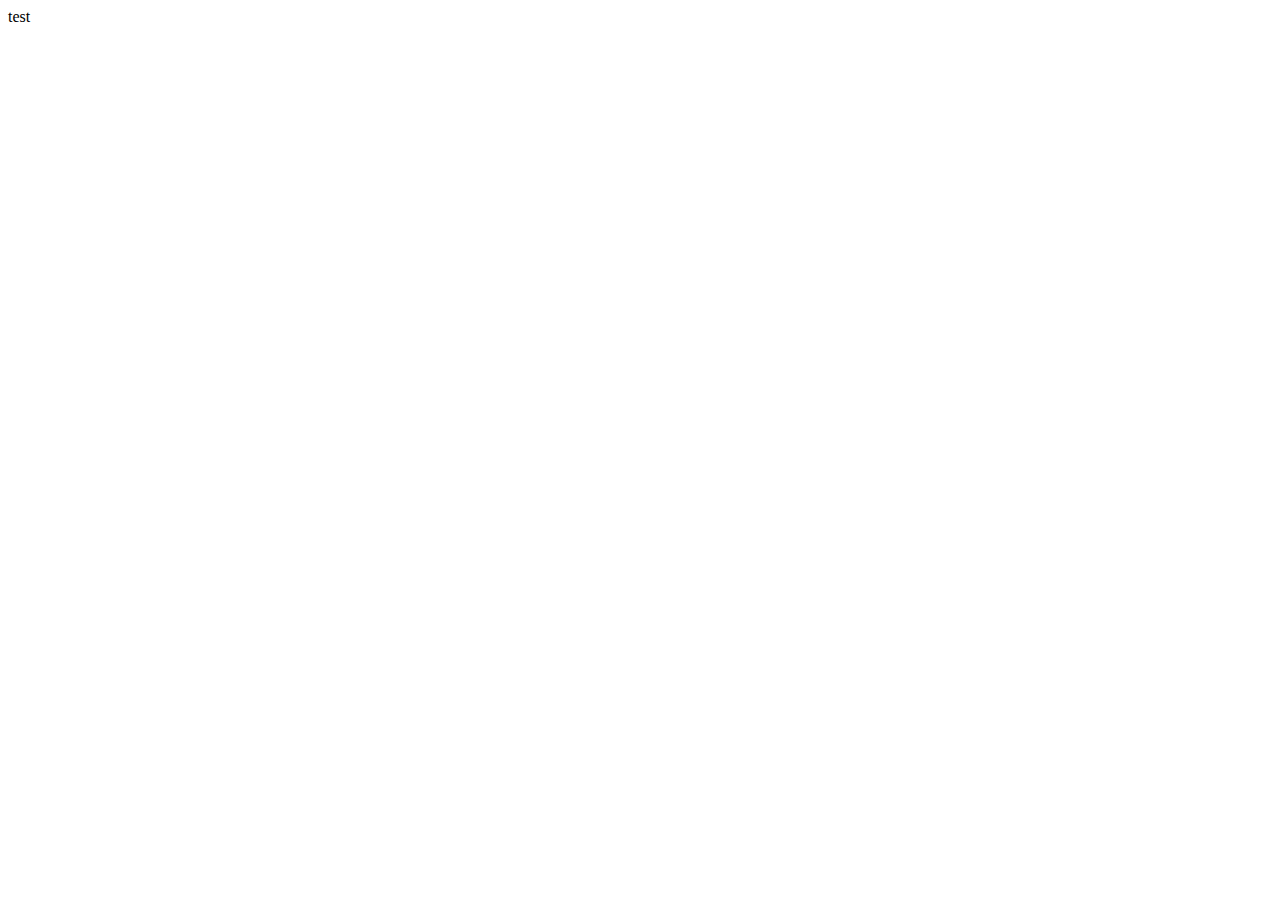
==== index.html @ 2b557d73 "Create index.html" ====
<!DOCTYPE html>
<html lang="en">
<head>
    <meta charset="UTF-8">
    <meta name="viewport" content="width=device-width, initial-scale=1.0">
    <title>Document</title>
</head>
<body>
    test
</body>
</html>
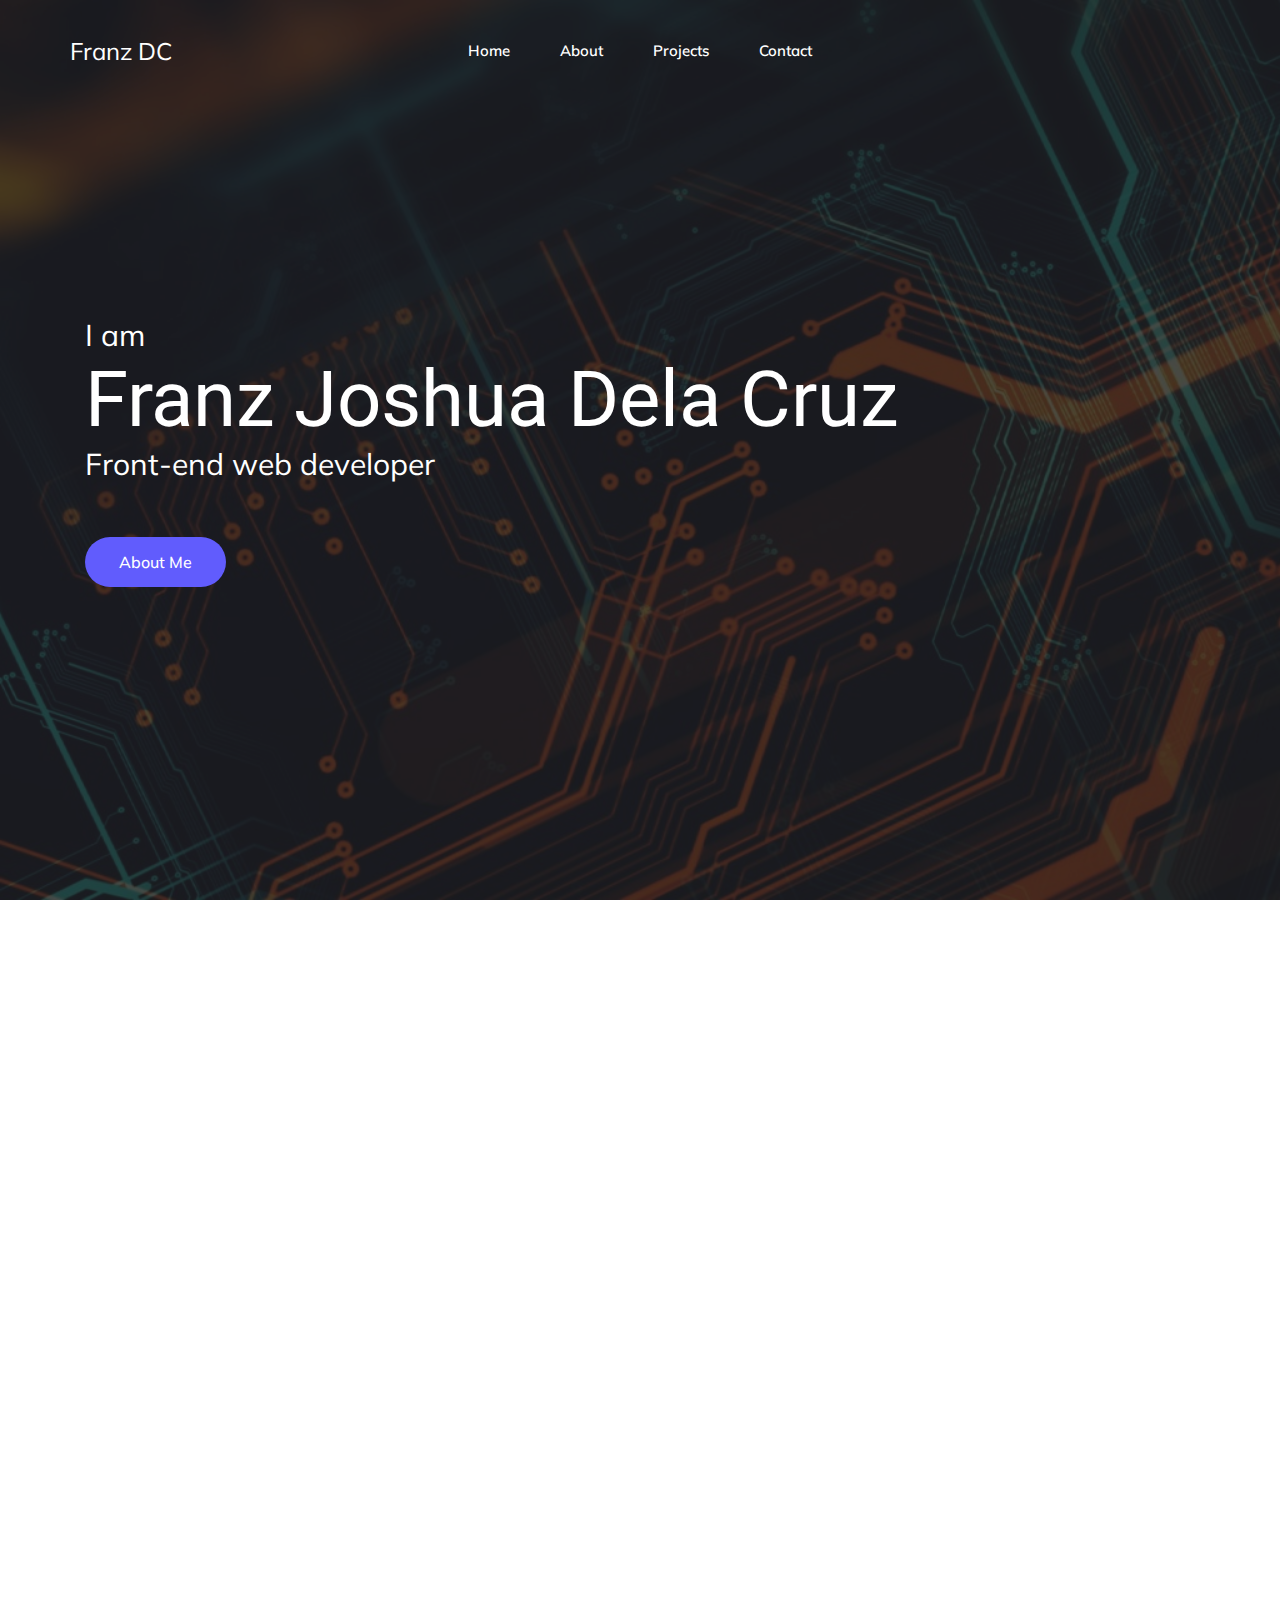
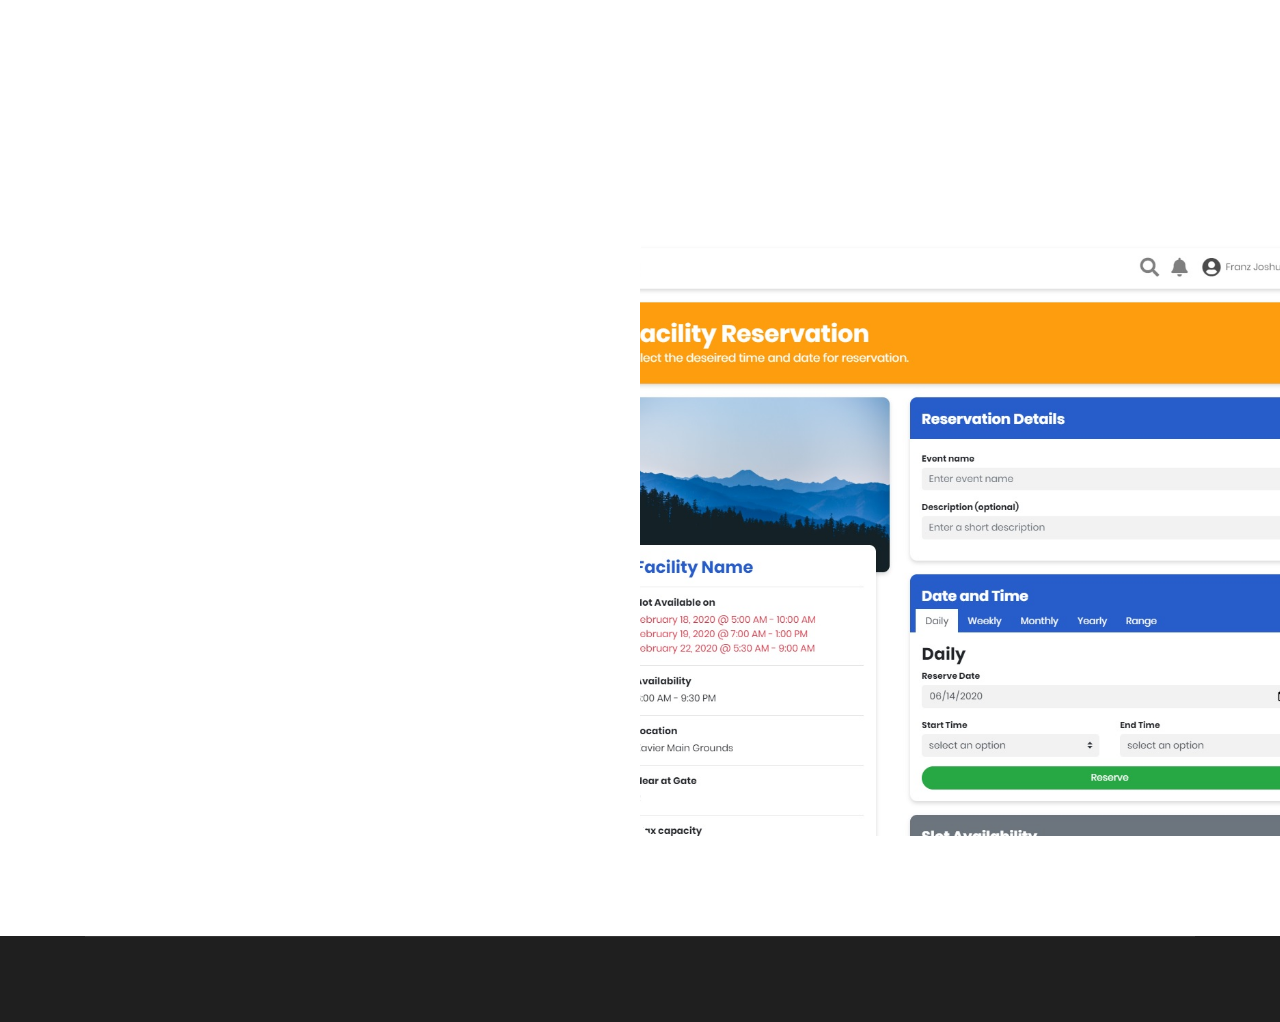
==== commit 9756bb46: "content" ====
--- a/index.html
+++ b/index.html
@@ -1,11 +1,222 @@
-<!DOCTYPE html>
-<html lang="en">
+<!doctype html>
+<html class="no-js" lang="zxx">
+
 <head>
-    <meta charset="UTF-8">
-    <meta name="viewport" content="width=device-width, initial-scale=1.0">
-    <title>Document</title>
+    <meta charset="utf-8">
+    <meta http-equiv="x-ua-compatible" content="ie=edge">
+    <title>Franz Joshua Dela Cruz</title>
+    <meta name="description" content="">
+    <meta name="viewport" content="width=device-width, initial-scale=1">
+
+    <!-- <link rel="manifest" href="site.webmanifest"> -->
+    <!-- Place favicon.ico in the root directory -->
+
+    <!-- CSS here -->
+    <link rel="stylesheet" href="css/bootstrap.min.css">
+    <link rel="stylesheet" href="css/owl.carousel.min.css">
+    <link rel="stylesheet" href="css/magnific-popup.css">
+    <link rel="stylesheet" href="https://use.fontawesome.com/releases/v5.8.1/css/all.css">
+    <link rel="stylesheet" href="css/themify-icons.css">
+    <link rel="stylesheet" href="css/nice-select.css">
+    <link rel="stylesheet" href="css/flaticon.css">
+    <link rel="stylesheet" href="css/gijgo.css">
+    <link rel="stylesheet" href="css/animate.min.css">
+    <link rel="stylesheet" href="css/slick.css">
+    <link rel="stylesheet" href="css/slicknav.css">
+    <link rel="stylesheet" href="css/style.css">
+    <!-- <link rel="stylesheet" href="css/responsive.css"> -->
+    <style>
+        .no-before::before {
+            display: none;
+        }
+    </style>
 </head>
+
 <body>
-    test
+    <!--[if lte IE 9]>
+            <p class="browserupgrade">You are using an <strong>outdated</strong> browser. Please <a href="https://browsehappy.com/">upgrade your browser</a> to improve your experience and security.</p>
+        <![endif]-->
+
+    <!-- header-start -->
+    <header>
+        <div class="header-area">
+            <div id="sticky-header" class="main-header-area">
+                <div class="container-fluid p-0">
+                    <div class="row align-items-center no-gutters">
+                        <div class="col-xl-2 col-lg-2">
+                            <div class="logo-img">
+                                <a style="color: white; font-size: 24px;" href="index.html">
+                                    Franz DC
+                                </a>
+                            </div>
+                        </div>
+                        <div class="col-xl-8 col-lg-8">
+                            <div data-spy="scroll" data-target="#content" class="main-menu d-none d-lg-block text-center">
+                                <nav>
+                                    <ul id="navigation">
+                                        <li><a href="#home">Home</a></li>
+                                        <li><a href="#about">About</a></li>
+                                        <li><a href="#projects">Projects</a></li>
+                                        <li><a href="#contact">Contact</a></li>
+                                    </ul>
+                                </nav>
+                            </div>
+                        </div>
+                        <div class="col-lg-2 d-none d-lg-block">
+                            <div class="log_chat_area d-flex align-items-end">
+                                
+                            </div>
+                        </div>
+                        <div class="col-12">
+                            <div class="mobile_menu d-block d-lg-none"></div>
+                        </div>
+                    </div>
+                </div>
+            </div>
+        </div>
+    </header>
+    <!-- header-end -->
+
+    <div id="content">
+    <!-- slider_area_start -->
+    <div class="slider_area" id="home">
+        <div class="single_slider  d-flex align-items-center slider_bg_1 overlay">
+            <div class="container">
+                <div class="row align-items-center justify-content-start">
+                    <div class="col-lg-10 col-md-10">
+                        <div class="slider_text">
+                            <span class="no-before wow fadeInLeft d-block" data-wow-duration="1s" data-wow-delay=".05s"">I am</span>
+                            <h3 class="wow fadeInLeft mb-0" data-wow-duration="1s" data-wow-delay=".1s">
+                                Franz Joshua Dela Cruz
+                            </h3>
+                            <span class="no-before wow fadeInLeft d-block" data-wow-duration="1s" data-wow-delay=".15s" style="margin-bottom: 50px;">Front-end web developer</span>
+                            <a class="boxed-btn3 wow fadeInLeft" data-wow-duration="1s" data-wow-delay=".2s" href="#about-me">About me</a>
+                        </div>
+                    </div>
+                </div>
+            </div>
+        </div>
+    </div>
+    <!-- slider_area_end -->
+
+    <!-- service_area  -->
+    <div class="service_area" id="about">
+        <div class="container">
+            <div class="row justify-content-center">
+                <div class="col-lg-6">
+                    <div class="section_title text-center mb-70">
+                        <!-- <span class="wow fadeInUp" data-wow-duration="1s" data-wow-delay=".1s">Services</span> -->
+                        <h3 class="wow fadeInUp" data-wow-duration="1.2s" data-wow-delay=".2s">About</h3>
+                    </div>
+                </div>
+            </div>
+            <div class="row">
+                <div class="col-xl-4 col-md-4">
+                    <div class="single_service text-center wow fadeInLeft" data-wow-duration="1.2s" data-wow-delay=".4s">
+                        <div class="icon">
+                            <i class="fas fa-user fa-4x"></i>
+                        </div>
+                        <h3>Student</h3>
+                        <p>A college undergraduate pursuing Bachelor of Science in Computer Engineering.</p>
+                    </div>
+                </div>
+                <div class="col-xl-4 col-md-4">
+                    <div class="single_service text-center wow fadeInUp" data-wow-duration="1s" data-wow-delay=".3s">
+                        <div class="icon">
+                            <i class="fas fa-code fa-4x"></i>
+                        </div>
+                        <h3>Front-end developer</h3>
+                        <p>Speaks languages: <br> HTML, CSS, and <br> JavaScript/JQuery.</p>
+                    </div>
+                </div>
+                <div class="col-xl-4 col-md-4">
+                    <div class="single_service text-center wow fadeInRight" data-wow-duration="1.2s" data-wow-delay=".4s">
+                        <div class="icon">
+                            <i class="fas fa-drumstick-bite fa-4x"></i>
+                        </div>
+                        <h3>Hobbies</h3>
+                        <p>Composing / arranging piano and orchestral music and creating videos online.</p>
+                    </div>
+                </div>
+            </div>
+        </div>
+    </div>
+
+    <div class="container" id="projects">
+        <div class="row justify-content-center">
+            <div class="col-lg-6">
+                <div class="section_title text-center mb-90">
+                    <h3 class="wow fadeInUp" data-wow-duration="1s" data-wow-delay=".3s">Projects</h3>
+                </div>
+            </div>
+        </div>
+    </div>
+    <div class="how_we_work_area" style="margin-bottom: 100px;">
+        <div class="container">
+            <div class="row">
+                <div class="col-lg-5">
+                    <div class="work_info">
+                        <div class="section_title">
+                            <h3 class="wow fadeInLeft" data-wow-duration="1s" data-wow-delay=".3s">Facility Reservation System</h3>
+                            <p class="last_p wow fadeInRight" data-wow-duration="1s" data-wow-delay=".5s">Reserve your desired room or facility with ease.</p>
+                        </div>
+                        <div class="video_watch d-flex align-items-center">
+                            <a class="boxed-btn3 wow fadeInLeft" data-wow-duration="1s" data-wow-delay=".2s" href="#">Under construction</a>
+                        </div>
+                    </div>
+                </div>
+            </div>
+        </div>
+    </div>
+    
+    <!-- footer start -->
+    <footer class="footer" id="contact">
+        <div class="copy-right_text">
+            <div class="container">
+                <div class="footer_border"></div>
+                <div class="row">
+                    <div class="col-xl-12">
+                        <p class="copy_right text-center wow fadeInUp" data-wow-duration="1s" data-wow-delay="1.3s">
+                            <a href="https://www.facebook.com/franzdc.21"></a><i class="fab fa-facebook-square fa-2x mx-2"></i></a>
+                            <a href="https://github.com/Kouuuurin"></a><i class="fab fa-github-square fa-2x mx-2"></i></a>
+                            <a href="mailto:franzdc.21@gmail.com"></a><i class="fas fa-envelope fa-2x mx-2"></i></a>
+                        </p>
+                    </div>
+                </div>
+            </div>
+        </div>
+    </footer>
+    <!--/ footer end  -->
+
+    </div>
+    <!-- JS here -->
+    <script src="js/vendor/modernizr-3.5.0.min.js"></script>
+    <script src="js/vendor/jquery-1.12.4.min.js"></script>
+    <script src="js/popper.min.js"></script>
+    <script src="js/bootstrap.min.js"></script>
+    <script src="js/owl.carousel.min.js"></script>
+    <script src="js/isotope.pkgd.min.js"></script>
+    <script src="js/ajax-form.js"></script>
+    <script src="js/waypoints.min.js"></script>
+    <script src="js/jquery.counterup.min.js"></script>
+    <script src="js/imagesloaded.pkgd.min.js"></script>
+    <script src="js/scrollIt.js"></script>
+    <script src="js/jquery.scrollUp.min.js"></script>
+    <script src="js/wow.min.js"></script>
+    <script src="js/nice-select.min.js"></script>
+    <script src="js/jquery.slicknav.min.js"></script>
+    <script src="js/jquery.magnific-popup.min.js"></script>
+    <script src="js/plugins.js"></script>
+    <script src="js/gijgo.min.js"></script>
+
+    <!--contact js-->
+    <script src="js/contact.js"></script>
+    <script src="js/jquery.ajaxchimp.min.js"></script>
+    <script src="js/jquery.form.js"></script>
+    <script src="js/jquery.validate.min.js"></script>
+    <script src="js/mail-script.js"></script>
+
+    <script src="js/main.js"></script>
 </body>
+
 </html>--- a/css/themify-icons.css
+++ b/css/themify-icons.css
@@ -0,0 +1,1081 @@
+@font-face {
+	font-family: 'themify';
+	src:url('../fonts/themify.eot?-fvbane');
+	src:url('../fonts/themify.eot?#iefix-fvbane') format('embedded-opentype'),
+		url('../fonts/themify.woff?-fvbane') format('woff'),
+		url('../fonts/themify.ttf?-fvbane') format('truetype'),
+		url('../fonts/themify.svg?-fvbane#themify') format('svg');
+	font-weight: normal;
+	font-style: normal;
+}
+
+[class^="ti-"], [class*=" ti-"] {
+	font-family: 'themify';
+	/* speak: none; */
+	font-style: normal;
+	font-weight: normal;
+	font-variant: normal;
+	text-transform: none;
+	line-height: 1;
+
+	/* Better Font Rendering =========== */
+	-webkit-font-smoothing: antialiased;
+	-moz-osx-font-smoothing: grayscale;
+}
+
+.ti-wand:before {
+	content: "\e600";
+}
+.ti-volume:before {
+	content: "\e601";
+}
+.ti-user:before {
+	content: "\e602";
+}
+.ti-unlock:before {
+	content: "\e603";
+}
+.ti-unlink:before {
+	content: "\e604";
+}
+.ti-trash:before {
+	content: "\e605";
+}
+.ti-thought:before {
+	content: "\e606";
+}
+.ti-target:before {
+	content: "\e607";
+}
+.ti-tag:before {
+	content: "\e608";
+}
+.ti-tablet:before {
+	content: "\e609";
+}
+.ti-star:before {
+	content: "\e60a";
+}
+.ti-spray:before {
+	content: "\e60b";
+}
+.ti-signal:before {
+	content: "\e60c";
+}
+.ti-shopping-cart:before {
+	content: "\e60d";
+}
+.ti-shopping-cart-full:before {
+	content: "\e60e";
+}
+.ti-settings:before {
+	content: "\e60f";
+}
+.ti-search:before {
+	content: "\e610";
+}
+.ti-zoom-in:before {
+	content: "\e611";
+}
+.ti-zoom-out:before {
+	content: "\e612";
+}
+.ti-cut:before {
+	content: "\e613";
+}
+.ti-ruler:before {
+	content: "\e614";
+}
+.ti-ruler-pencil:before {
+	content: "\e615";
+}
+.ti-ruler-alt:before {
+	content: "\e616";
+}
+.ti-bookmark:before {
+	content: "\e617";
+}
+.ti-bookmark-alt:before {
+	content: "\e618";
+}
+.ti-reload:before {
+	content: "\e619";
+}
+.ti-plus:before {
+	content: "\e61a";
+}
+.ti-pin:before {
+	content: "\e61b";
+}
+.ti-pencil:before {
+	content: "\e61c";
+}
+.ti-pencil-alt:before {
+	content: "\e61d";
+}
+.ti-paint-roller:before {
+	content: "\e61e";
+}
+.ti-paint-bucket:before {
+	content: "\e61f";
+}
+.ti-na:before {
+	content: "\e620";
+}
+.ti-mobile:before {
+	content: "\e621";
+}
+.ti-minus:before {
+	content: "\e622";
+}
+.ti-medall:before {
+	content: "\e623";
+}
+.ti-medall-alt:before {
+	content: "\e624";
+}
+.ti-marker:before {
+	content: "\e625";
+}
+.ti-marker-alt:before {
+	content: "\e626";
+}
+.ti-arrow-up:before {
+	content: "\e627";
+}
+.ti-arrow-right:before {
+	content: "\e628";
+}
+.ti-arrow-left:before {
+	content: "\e629";
+}
+.ti-arrow-down:before {
+	content: "\e62a";
+}
+.ti-lock:before {
+	content: "\e62b";
+}
+.ti-location-arrow:before {
+	content: "\e62c";
+}
+.ti-link:before {
+	content: "\e62d";
+}
+.ti-layout:before {
+	content: "\e62e";
+}
+.ti-layers:before {
+	content: "\e62f";
+}
+.ti-layers-alt:before {
+	content: "\e630";
+}
+.ti-key:before {
+	content: "\e631";
+}
+.ti-import:before {
+	content: "\e632";
+}
+.ti-image:before {
+	content: "\e633";
+}
+.ti-heart:before {
+	content: "\e634";
+}
+.ti-heart-broken:before {
+	content: "\e635";
+}
+.ti-hand-stop:before {
+	content: "\e636";
+}
+.ti-hand-open:before {
+	content: "\e637";
+}
+.ti-hand-drag:before {
+	content: "\e638";
+}
+.ti-folder:before {
+	content: "\e639";
+}
+.ti-flag:before {
+	content: "\e63a";
+}
+.ti-flag-alt:before {
+	content: "\e63b";
+}
+.ti-flag-alt-2:before {
+	content: "\e63c";
+}
+.ti-eye:before {
+	content: "\e63d";
+}
+.ti-export:before {
+	content: "\e63e";
+}
+.ti-exchange-vertical:before {
+	content: "\e63f";
+}
+.ti-desktop:before {
+	content: "\e640";
+}
+.ti-cup:before {
+	content: "\e641";
+}
+.ti-crown:before {
+	content: "\e642";
+}
+.ti-comments:before {
+	content: "\e643";
+}
+.ti-comment:before {
+	content: "\e644";
+}
+.ti-comment-alt:before {
+	content: "\e645";
+}
+.ti-close:before {
+	content: "\e646";
+}
+.ti-clip:before {
+	content: "\e647";
+}
+.ti-angle-up:before {
+	content: "\e648";
+}
+.ti-angle-right:before {
+	content: "\e649";
+}
+.ti-angle-left:before {
+	content: "\e64a";
+}
+.ti-angle-down:before {
+	content: "\e64b";
+}
+.ti-check:before {
+	content: "\e64c";
+}
+.ti-check-box:before {
+	content: "\e64d";
+}
+.ti-camera:before {
+	content: "\e64e";
+}
+.ti-announcement:before {
+	content: "\e64f";
+}
+.ti-brush:before {
+	content: "\e650";
+}
+.ti-briefcase:before {
+	content: "\e651";
+}
+.ti-bolt:before {
+	content: "\e652";
+}
+.ti-bolt-alt:before {
+	content: "\e653";
+}
+.ti-blackboard:before {
+	content: "\e654";
+}
+.ti-bag:before {
+	content: "\e655";
+}
+.ti-move:before {
+	content: "\e656";
+}
+.ti-arrows-vertical:before {
+	content: "\e657";
+}
+.ti-arrows-horizontal:before {
+	content: "\e658";
+}
+.ti-fullscreen:before {
+	content: "\e659";
+}
+.ti-arrow-top-right:before {
+	content: "\e65a";
+}
+.ti-arrow-top-left:before {
+	content: "\e65b";
+}
+.ti-arrow-circle-up:before {
+	content: "\e65c";
+}
+.ti-arrow-circle-right:before {
+	content: "\e65d";
+}
+.ti-arrow-circle-left:before {
+	content: "\e65e";
+}
+.ti-arrow-circle-down:before {
+	content: "\e65f";
+}
+.ti-angle-double-up:before {
+	content: "\e660";
+}
+.ti-angle-double-right:before {
+	content: "\e661";
+}
+.ti-angle-double-left:before {
+	content: "\e662";
+}
+.ti-angle-double-down:before {
+	content: "\e663";
+}
+.ti-zip:before {
+	content: "\e664";
+}
+.ti-world:before {
+	content: "\e665";
+}
+.ti-wheelchair:before {
+	content: "\e666";
+}
+.ti-view-list:before {
+	content: "\e667";
+}
+.ti-view-list-alt:before {
+	content: "\e668";
+}
+.ti-view-grid:before {
+	content: "\e669";
+}
+.ti-uppercase:before {
+	content: "\e66a";
+}
+.ti-upload:before {
+	content: "\e66b";
+}
+.ti-underline:before {
+	content: "\e66c";
+}
+.ti-truck:before {
+	content: "\e66d";
+}
+.ti-timer:before {
+	content: "\e66e";
+}
+.ti-ticket:before {
+	content: "\e66f";
+}
+.ti-thumb-up:before {
+	content: "\e670";
+}
+.ti-thumb-down:before {
+	content: "\e671";
+}
+.ti-text:before {
+	content: "\e672";
+}
+.ti-stats-up:before {
+	content: "\e673";
+}
+.ti-stats-down:before {
+	content: "\e674";
+}
+.ti-split-v:before {
+	content: "\e675";
+}
+.ti-split-h:before {
+	content: "\e676";
+}
+.ti-smallcap:before {
+	content: "\e677";
+}
+.ti-shine:before {
+	content: "\e678";
+}
+.ti-shift-right:before {
+	content: "\e679";
+}
+.ti-shift-left:before {
+	content: "\e67a";
+}
+.ti-shield:before {
+	content: "\e67b";
+}
+.ti-notepad:before {
+	content: "\e67c";
+}
+.ti-server:before {
+	content: "\e67d";
+}
+.ti-quote-right:before {
+	content: "\e67e";
+}
+.ti-quote-left:before {
+	content: "\e67f";
+}
+.ti-pulse:before {
+	content: "\e680";
+}
+.ti-printer:before {
+	content: "\e681";
+}
+.ti-power-off:before {
+	content: "\e682";
+}
+.ti-plug:before {
+	content: "\e683";
+}
+.ti-pie-chart:before {
+	content: "\e684";
+}
+.ti-paragraph:before {
+	content: "\e685";
+}
+.ti-panel:before {
+	content: "\e686";
+}
+.ti-package:before {
+	content: "\e687";
+}
+.ti-music:before {
+	content: "\e688";
+}
+.ti-music-alt:before {
+	content: "\e689";
+}
+.ti-mouse:before {
+	content: "\e68a";
+}
+.ti-mouse-alt:before {
+	content: "\e68b";
+}
+.ti-money:before {
+	content: "\e68c";
+}
+.ti-microphone:before {
+	content: "\e68d";
+}
+.ti-menu:before {
+	content: "\e68e";
+}
+.ti-menu-alt:before {
+	content: "\e68f";
+}
+.ti-map:before {
+	content: "\e690";
+}
+.ti-map-alt:before {
+	content: "\e691";
+}
+.ti-loop:before {
+	content: "\e692";
+}
+.ti-location-pin:before {
+	content: "\e693";
+}
+.ti-list:before {
+	content: "\e694";
+}
+.ti-light-bulb:before {
+	content: "\e695";
+}
+.ti-Italic:before {
+	content: "\e696";
+}
+.ti-info:before {
+	content: "\e697";
+}
+.ti-infinite:before {
+	content: "\e698";
+}
+.ti-id-badge:before {
+	content: "\e699";
+}
+.ti-hummer:before {
+	content: "\e69a";
+}
+.ti-home:before {
+	content: "\e69b";
+}
+.ti-help:before {
+	content: "\e69c";
+}
+.ti-headphone:before {
+	content: "\e69d";
+}
+.ti-harddrives:before {
+	content: "\e69e";
+}
+.ti-harddrive:before {
+	content: "\e69f";
+}
+.ti-gift:before {
+	content: "\e6a0";
+}
+.ti-game:before {
+	content: "\e6a1";
+}
+.ti-filter:before {
+	content: "\e6a2";
+}
+.ti-files:before {
+	content: "\e6a3";
+}
+.ti-file:before {
+	content: "\e6a4";
+}
+.ti-eraser:before {
+	content: "\e6a5";
+}
+.ti-envelope:before {
+	content: "\e6a6";
+}
+.ti-download:before {
+	content: "\e6a7";
+}
+.ti-direction:before {
+	content: "\e6a8";
+}
+.ti-direction-alt:before {
+	content: "\e6a9";
+}
+.ti-dashboard:before {
+	content: "\e6aa";
+}
+.ti-control-stop:before {
+	content: "\e6ab";
+}
+.ti-control-shuffle:before {
+	content: "\e6ac";
+}
+.ti-control-play:before {
+	content: "\e6ad";
+}
+.ti-control-pause:before {
+	content: "\e6ae";
+}
+.ti-control-forward:before {
+	content: "\e6af";
+}
+.ti-control-backward:before {
+	content: "\e6b0";
+}
+.ti-cloud:before {
+	content: "\e6b1";
+}
+.ti-cloud-up:before {
+	content: "\e6b2";
+}
+.ti-cloud-down:before {
+	content: "\e6b3";
+}
+.ti-clipboard:before {
+	content: "\e6b4";
+}
+.ti-car:before {
+	content: "\e6b5";
+}
+.ti-calendar:before {
+	content: "\e6b6";
+}
+.ti-book:before {
+	content: "\e6b7";
+}
+.ti-bell:before {
+	content: "\e6b8";
+}
+.ti-basketball:before {
+	content: "\e6b9";
+}
+.ti-bar-chart:before {
+	content: "\e6ba";
+}
+.ti-bar-chart-alt:before {
+	content: "\e6bb";
+}
+.ti-back-right:before {
+	content: "\e6bc";
+}
+.ti-back-left:before {
+	content: "\e6bd";
+}
+.ti-arrows-corner:before {
+	content: "\e6be";
+}
+.ti-archive:before {
+	content: "\e6bf";
+}
+.ti-anchor:before {
+	content: "\e6c0";
+}
+.ti-align-right:before {
+	content: "\e6c1";
+}
+.ti-align-left:before {
+	content: "\e6c2";
+}
+.ti-align-justify:before {
+	content: "\e6c3";
+}
+.ti-align-center:before {
+	content: "\e6c4";
+}
+.ti-alert:before {
+	content: "\e6c5";
+}
+.ti-alarm-clock:before {
+	content: "\e6c6";
+}
+.ti-agenda:before {
+	content: "\e6c7";
+}
+.ti-write:before {
+	content: "\e6c8";
+}
+.ti-window:before {
+	content: "\e6c9";
+}
+.ti-widgetized:before {
+	content: "\e6ca";
+}
+.ti-widget:before {
+	content: "\e6cb";
+}
+.ti-widget-alt:before {
+	content: "\e6cc";
+}
+.ti-wallet:before {
+	content: "\e6cd";
+}
+.ti-video-clapper:before {
+	content: "\e6ce";
+}
+.ti-video-camera:before {
+	content: "\e6cf";
+}
+.ti-vector:before {
+	content: "\e6d0";
+}
+.ti-themify-logo:before {
+	content: "\e6d1";
+}
+.ti-themify-favicon:before {
+	content: "\e6d2";
+}
+.ti-themify-favicon-alt:before {
+	content: "\e6d3";
+}
+.ti-support:before {
+	content: "\e6d4";
+}
+.ti-stamp:before {
+	content: "\e6d5";
+}
+.ti-split-v-alt:before {
+	content: "\e6d6";
+}
+.ti-slice:before {
+	content: "\e6d7";
+}
+.ti-shortcode:before {
+	content: "\e6d8";
+}
+.ti-shift-right-alt:before {
+	content: "\e6d9";
+}
+.ti-shift-left-alt:before {
+	content: "\e6da";
+}
+.ti-ruler-alt-2:before {
+	content: "\e6db";
+}
+.ti-receipt:before {
+	content: "\e6dc";
+}
+.ti-pin2:before {
+	content: "\e6dd";
+}
+.ti-pin-alt:before {
+	content: "\e6de";
+}
+.ti-pencil-alt2:before {
+	content: "\e6df";
+}
+.ti-palette:before {
+	content: "\e6e0";
+}
+.ti-more:before {
+	content: "\e6e1";
+}
+.ti-more-alt:before {
+	content: "\e6e2";
+}
+.ti-microphone-alt:before {
+	content: "\e6e3";
+}
+.ti-magnet:before {
+	content: "\e6e4";
+}
+.ti-line-double:before {
+	content: "\e6e5";
+}
+.ti-line-dotted:before {
+	content: "\e6e6";
+}
+.ti-line-dashed:before {
+	content: "\e6e7";
+}
+.ti-layout-width-full:before {
+	content: "\e6e8";
+}
+.ti-layout-width-default:before {
+	content: "\e6e9";
+}
+.ti-layout-width-default-alt:before {
+	content: "\e6ea";
+}
+.ti-layout-tab:before {
+	content: "\e6eb";
+}
+.ti-layout-tab-window:before {
+	content: "\e6ec";
+}
+.ti-layout-tab-v:before {
+	content: "\e6ed";
+}
+.ti-layout-tab-min:before {
+	content: "\e6ee";
+}
+.ti-layout-slider:before {
+	content: "\e6ef";
+}
+.ti-layout-slider-alt:before {
+	content: "\e6f0";
+}
+.ti-layout-sidebar-right:before {
+	content: "\e6f1";
+}
+.ti-layout-sidebar-none:before {
+	content: "\e6f2";
+}
+.ti-layout-sidebar-left:before {
+	content: "\e6f3";
+}
+.ti-layout-placeholder:before {
+	content: "\e6f4";
+}
+.ti-layout-menu:before {
+	content: "\e6f5";
+}
+.ti-layout-menu-v:before {
+	content: "\e6f6";
+}
+.ti-layout-menu-separated:before {
+	content: "\e6f7";
+}
+.ti-layout-menu-full:before {
+	content: "\e6f8";
+}
+.ti-layout-media-right-alt:before {
+	content: "\e6f9";
+}
+.ti-layout-media-right:before {
+	content: "\e6fa";
+}
+.ti-layout-media-overlay:before {
+	content: "\e6fb";
+}
+.ti-layout-media-overlay-alt:before {
+	content: "\e6fc";
+}
+.ti-layout-media-overlay-alt-2:before {
+	content: "\e6fd";
+}
+.ti-layout-media-left-alt:before {
+	content: "\e6fe";
+}
+.ti-layout-media-left:before {
+	content: "\e6ff";
+}
+.ti-layout-media-center-alt:before {
+	content: "\e700";
+}
+.ti-layout-media-center:before {
+	content: "\e701";
+}
+.ti-layout-list-thumb:before {
+	content: "\e702";
+}
+.ti-layout-list-thumb-alt:before {
+	content: "\e703";
+}
+.ti-layout-list-post:before {
+	content: "\e704";
+}
+.ti-layout-list-large-image:before {
+	content: "\e705";
+}
+.ti-layout-line-solid:before {
+	content: "\e706";
+}
+.ti-layout-grid4:before {
+	content: "\e707";
+}
+.ti-layout-grid3:before {
+	content: "\e708";
+}
+.ti-layout-grid2:before {
+	content: "\e709";
+}
+.ti-layout-grid2-thumb:before {
+	content: "\e70a";
+}
+.ti-layout-cta-right:before {
+	content: "\e70b";
+}
+.ti-layout-cta-left:before {
+	content: "\e70c";
+}
+.ti-layout-cta-center:before {
+	content: "\e70d";
+}
+.ti-layout-cta-btn-right:before {
+	content: "\e70e";
+}
+.ti-layout-cta-btn-left:before {
+	content: "\e70f";
+}
+.ti-layout-column4:before {
+	content: "\e710";
+}
+.ti-layout-column3:before {
+	content: "\e711";
+}
+.ti-layout-column2:before {
+	content: "\e712";
+}
+.ti-layout-accordion-separated:before {
+	content: "\e713";
+}
+.ti-layout-accordion-merged:before {
+	content: "\e714";
+}
+.ti-layout-accordion-list:before {
+	content: "\e715";
+}
+.ti-ink-pen:before {
+	content: "\e716";
+}
+.ti-info-alt:before {
+	content: "\e717";
+}
+.ti-help-alt:before {
+	content: "\e718";
+}
+.ti-headphone-alt:before {
+	content: "\e719";
+}
+.ti-hand-point-up:before {
+	content: "\e71a";
+}
+.ti-hand-point-right:before {
+	content: "\e71b";
+}
+.ti-hand-point-left:before {
+	content: "\e71c";
+}
+.ti-hand-point-down:before {
+	content: "\e71d";
+}
+.ti-gallery:before {
+	content: "\e71e";
+}
+.ti-face-smile:before {
+	content: "\e71f";
+}
+.ti-face-sad:before {
+	content: "\e720";
+}
+.ti-credit-card:before {
+	content: "\e721";
+}
+.ti-control-skip-forward:before {
+	content: "\e722";
+}
+.ti-control-skip-backward:before {
+	content: "\e723";
+}
+.ti-control-record:before {
+	content: "\e724";
+}
+.ti-control-eject:before {
+	content: "\e725";
+}
+.ti-comments-smiley:before {
+	content: "\e726";
+}
+.ti-brush-alt:before {
+	content: "\e727";
+}
+.ti-youtube:before {
+	content: "\e728";
+}
+.ti-vimeo:before {
+	content: "\e729";
+}
+.ti-twitter:before {
+	content: "\e72a";
+}
+.ti-time:before {
+	content: "\e72b";
+}
+.ti-tumblr:before {
+	content: "\e72c";
+}
+.ti-skype:before {
+	content: "\e72d";
+}
+.ti-share:before {
+	content: "\e72e";
+}
+.ti-share-alt:before {
+	content: "\e72f";
+}
+.ti-rocket:before {
+	content: "\e730";
+}
+.ti-pinterest:before {
+	content: "\e731";
+}
+.ti-new-window:before {
+	content: "\e732";
+}
+.ti-microsoft:before {
+	content: "\e733";
+}
+.ti-list-ol:before {
+	content: "\e734";
+}
+.ti-linkedin:before {
+	content: "\e735";
+}
+.ti-layout-sidebar-2:before {
+	content: "\e736";
+}
+.ti-layout-grid4-alt:before {
+	content: "\e737";
+}
+.ti-layout-grid3-alt:before {
+	content: "\e738";
+}
+.ti-layout-grid2-alt:before {
+	content: "\e739";
+}
+.ti-layout-column4-alt:before {
+	content: "\e73a";
+}
+.ti-layout-column3-alt:before {
+	content: "\e73b";
+}
+.ti-layout-column2-alt:before {
+	content: "\e73c";
+}
+.ti-instagram:before {
+	content: "\e73d";
+}
+.ti-google:before {
+	content: "\e73e";
+}
+.ti-github:before {
+	content: "\e73f";
+}
+.ti-flickr:before {
+	content: "\e740";
+}
+.ti-facebook:before {
+	content: "\e741";
+}
+.ti-dropbox:before {
+	content: "\e742";
+}
+.ti-dribbble:before {
+	content: "\e743";
+}
+.ti-apple:before {
+	content: "\e744";
+}
+.ti-android:before {
+	content: "\e745";
+}
+.ti-save:before {
+	content: "\e746";
+}
+.ti-save-alt:before {
+	content: "\e747";
+}
+.ti-yahoo:before {
+	content: "\e748";
+}
+.ti-wordpress:before {
+	content: "\e749";
+}
+.ti-vimeo-alt:before {
+	content: "\e74a";
+}
+.ti-twitter-alt:before {
+	content: "\e74b";
+}
+.ti-tumblr-alt:before {
+	content: "\e74c";
+}
+.ti-trello:before {
+	content: "\e74d";
+}
+.ti-stack-overflow:before {
+	content: "\e74e";
+}
+.ti-soundcloud:before {
+	content: "\e74f";
+}
+.ti-sharethis:before {
+	content: "\e750";
+}
+.ti-sharethis-alt:before {
+	content: "\e751";
+}
+.ti-reddit:before {
+	content: "\e752";
+}
+.ti-pinterest-alt:before {
+	content: "\e753";
+}
+.ti-microsoft-alt:before {
+	content: "\e754";
+}
+.ti-linux:before {
+	content: "\e755";
+}
+.ti-jsfiddle:before {
+	content: "\e756";
+}
+.ti-joomla:before {
+	content: "\e757";
+}
+.ti-html5:before {
+	content: "\e758";
+}
+.ti-flickr-alt:before {
+	content: "\e759";
+}
+.ti-email:before {
+	content: "\e75a";
+}
+.ti-drupal:before {
+	content: "\e75b";
+}
+.ti-dropbox-alt:before {
+	content: "\e75c";
+}
+.ti-css3:before {
+	content: "\e75d";
+}
+.ti-rss:before {
+	content: "\e75e";
+}
+.ti-rss-alt:before {
+	content: "\e75f";
+}
--- a/css/nice-select.css
+++ b/css/nice-select.css
@@ -0,0 +1,140 @@
+.nice-select {
+  -webkit-tap-highlight-color: transparent;
+  background-color: #fff;
+  border-radius: 5px;
+  border: solid 1px #e8e8e8;
+  box-sizing: border-box;
+  clear: both;
+  cursor: pointer;
+  display: block;
+  float: left;
+  font-family: inherit;
+  font-size: 14px;
+  font-weight: normal;
+  height: 42px;
+  line-height: 40px;
+  outline: none;
+  padding-left: 18px;
+  padding-right: 30px;
+  position: relative;
+  text-align: left !important;
+  -webkit-transition: all 0.2s ease-in-out;
+  transition: all 0.2s ease-in-out;
+  -webkit-user-select: none;
+     -moz-user-select: none;
+      -ms-user-select: none;
+          user-select: none;
+  white-space: nowrap;
+  width: auto; }
+  .nice-select:hover {
+    border-color: #dbdbdb; }
+  .nice-select:active, .nice-select.open, .nice-select:focus {
+    border-color: #999; }
+
+
+  .nice-select.disabled {
+    border-color: #ededed;
+    color: #999;
+    pointer-events: none; }
+    .nice-select.disabled:after {
+      border-color: #cccccc; }
+  .nice-select.wide {
+    width: 100%; }
+    .nice-select.wide .list {
+      left: 0 !important;
+      right: 0 !important; }
+  .nice-select.right {
+    float: right; }
+    .nice-select.right .list {
+      left: auto;
+      right: 0; }
+  .nice-select.small {
+    font-size: 12px;
+    height: 36px;
+    line-height: 34px; }
+    .nice-select.small:after {
+      height: 4px;
+      width: 4px; }
+    .nice-select.small .option {
+      line-height: 34px;
+      min-height: 34px; }
+  .nice-select .list {
+    background-color: #fff;
+    border-radius: 5px;
+    box-shadow: 0 0 0 1px rgba(68, 68, 68, 0.11);
+    box-sizing: border-box;
+    margin-top: 4px;
+    opacity: 0;
+    overflow: hidden;
+    padding: 0;
+    pointer-events: none;
+    position: absolute;
+    top: 100%;
+    left: 0;
+    -webkit-transform-origin: 50% 0;
+        -ms-transform-origin: 50% 0;
+            transform-origin: 50% 0;
+    -webkit-transform: scale(0.75) translateY(-21px);
+        -ms-transform: scale(0.75) translateY(-21px);
+            transform: scale(0.75) translateY(-21px);
+    -webkit-transition: all 0.2s cubic-bezier(0.5, 0, 0, 1.25), opacity 0.15s ease-out;
+    transition: all 0.2s cubic-bezier(0.5, 0, 0, 1.25), opacity 0.15s ease-out;
+    z-index: 9; }
+    .nice-select .list:hover .option:not(:hover) {
+      background-color: transparent !important; }
+  .nice-select .option {
+    cursor: pointer;
+    font-weight: 400;
+    line-height: 40px;
+    list-style: none;
+    min-height: 40px;
+    outline: none;
+    padding-left: 18px;
+    padding-right: 29px;
+    text-align: left;
+    -webkit-transition: all 0.2s;
+    transition: all 0.2s; }
+    .nice-select .option:hover, .nice-select .option.focus, .nice-select .option.selected.focus {
+      background-color: #f6f6f6; }
+    .nice-select .option.selected {
+      font-weight: bold; }
+    .nice-select .option.disabled {
+      background-color: transparent;
+      color: #999;
+      cursor: default; }
+
+.no-csspointerevents .nice-select .list {
+  display: none; }
+
+.no-csspointerevents .nice-select.open .list {
+  display: block; }
+
+
+
+
+
+  /* ,,,,,,,,,,,,,,,, */
+
+
+  .nice-select:after {
+    content: "\e64b";
+    display: block;
+    height: 5px;
+    margin-top: -5px;
+    pointer-events: none;
+    position: absolute;
+    right: 30px;
+    top: 8px;
+    transition: all 0.15s ease-in-out;
+    width: 5px;
+    font-family: 'themify';
+    color: #ddd; }
+
+    .nice-select.open:after {
+ }
+    .nice-select.open .list {
+      opacity: 1;
+      pointer-events: auto;
+      -webkit-transform: scale(1) translateY(0);
+          -ms-transform: scale(1) translateY(0);
+              transform: scale(1) translateY(0); }--- a/css/flaticon.css
+++ b/css/flaticon.css
@@ -0,0 +1,56 @@
+
+
+	/*
+  	Flaticon icon font: Flaticon
+  	Creation date: 07/09/2019 08:07
+  	*/
+
+	  @font-face {
+		font-family: "Flaticon";
+		src: url("../fonts/Flaticon.eot");
+		src: url("../fonts/Flaticon.eot");
+		src: url("../fonts/Flaticon.eot?#iefix") format("embedded-opentype"),
+			 url("../fonts/Flaticon.woff2") format("woff2"),
+			 url("../fonts/Flaticon.woff") format("woff"),
+			 url("../fonts/Flaticon.ttf") format("truetype"),
+			 url("../fonts/Flaticon.svg#Flaticon") format("svg");
+		font-weight: normal;
+		font-style: normal;
+	  }
+	  
+	  @media screen and (-webkit-min-device-pixel-ratio:0) {
+		@font-face {
+		  font-family: "Flaticon";
+		  src: url("./Flaticon.svg#Flaticon") format("svg");
+		}
+	  }
+	  
+	  [class^="flaticon-"]:before, [class*=" flaticon-"]:before,
+	  [class^="flaticon-"]:after, [class*=" flaticon-"]:after {   
+		font-family: Flaticon;
+			  font-size: 20px;
+	  font-style: normal;
+	  margin-left: 20px;
+	  }
+	  
+	.flaticon-legal-paper:before {
+		content: "\e001";
+	}
+	.flaticon-case:before {
+		content: "\e002";
+	}
+	.flaticon-survey:before {
+		content: "\e003";
+	}
+	.flaticon-bar-chart:before {
+		content: "\e004";
+	}
+	.flaticon-controls:before {
+		content: "\e005";
+	}
+	.flaticon-puzzle:before {
+		content: "\e006";
+	}
+	.flaticon-right:before {
+		content: "\e007";
+	}--- a/css/gijgo.css
+++ b/css/gijgo.css
@@ -0,0 +1,2704 @@
+.gj-button {
+    background-color: #f5f5f5;
+    border: 1px solid #ddd;
+    color: #000;
+    border-radius: 3px;
+    padding: 6px 10px;
+    cursor: pointer;
+}
+
+.gj-unselectable {
+    -webkit-touch-callout: none;
+    -webkit-user-select: none;
+    -khtml-user-select: none;
+    -moz-user-select: none;
+    -ms-user-select: none;
+    user-select: none;
+}
+
+.gj-row {
+    display: -webkit-box;
+    display: -ms-flexbox;
+    display: flex;
+    -ms-flex-wrap: wrap;
+    flex-wrap: wrap;
+}
+
+.gj-margin-left-5 {
+    margin-left: 5px;
+}
+
+.gj-margin-left-10 {
+    margin-left: 10px;
+}
+
+.gj-width-full {
+    width: 100%;
+}
+
+.gj-cursor-pointer {
+    cursor: pointer;
+}
+
+.gj-text-align-center {
+    text-align: center;
+}
+
+.gj-font-size-16 {
+    font-size: 16px;
+}
+
+.gj-hidden {
+    display: none;
+}
+
+/** Material Design */
+.gj-button-md {
+    background: 0 0;
+    border: none;
+    border-radius: 2px;
+    color: rgba(0, 0, 0, 0.87);
+    position: relative;
+    height: 36px;
+    margin: 0;
+    min-width: 64px;
+    padding: 0 16px;
+    display: inline-block;
+    font-family: "Roboto","Helvetica","Arial",sans-serif;
+    font-size: 1rem;
+    font-weight: 500;
+    text-transform: uppercase;
+    letter-spacing: 0;
+    overflow: hidden;
+    will-change: box-shadow;
+    transition: box-shadow .2s cubic-bezier(.4,0,1,1),background-color .2s cubic-bezier(.4,0,.2,1),color .2s cubic-bezier(.4,0,.2,1);
+    outline: none;
+    cursor: pointer;
+    text-decoration: none;
+    text-align: center;
+    line-height: 36px;
+    vertical-align: middle;
+    overflow: hidden;
+    -webkit-user-select: none;
+    -moz-user-select: none;
+    -ms-user-select: none;
+    user-select: none;
+}
+
+.gj-button-md:hover {
+    background-color: rgba(158,158,158,.2);
+}
+
+.gj-button-md:disabled {
+    color: rgba(0,0,0,.26);
+    background: 0 0;
+}
+
+.gj-button-md .material-icons,
+.gj-button-md .gj-icon {
+    vertical-align: middle;
+    /*font-size: 1.3rem;
+    margin-right: 4px;*/
+}
+
+.gj-button-md.gj-button-md-icon {
+    width: 24px;
+    height: 31px;
+    min-width: 24px;
+    padding: 0px;
+    display: table;
+}
+
+.gj-button-md.gj-button-md-icon .material-icons,
+.gj-button-md.gj-button-md-icon .gj-icon {
+    display: table-cell;
+    margin-right: 0px;
+    width: 24px;
+    height: 24px;
+}
+
+.gj-button-md.active {
+    background-color: rgba(158,158,158,.4);
+}
+
+.gj-button-md-group {
+    position: relative;
+    display: inline-block;
+    vertical-align: middle;
+}
+
+.gj-textbox-md {
+    border: none;
+    border-bottom: 1px solid rgba(0,0,0,.42);
+    display: block;
+    font-family: "Helvetica","Arial",sans-serif;
+    font-size: 16px;
+    line-height: 16px;
+    padding: 4px 0px;
+    margin: 0;
+    width: 100%;
+    background: 0 0;
+    text-align: left;
+    color: rgba(0,0,0,.87);
+}
+
+.gj-textbox-md:focus,
+.gj-textbox-md:active {
+    border-bottom: 2px solid rgba(0,0,0,.42);
+    outline: none;
+}
+
+.gj-textbox-md::placeholder {
+    color: #8e8e8e;
+}
+
+.gj-textbox-md:-ms-input-placeholder {
+    color: #8e8e8e;
+}
+
+.gj-textbox-md::-ms-input-placeholder {
+    color: #8e8e8e;
+}
+
+.gj-md-spacer-24 {
+    min-width: 24px;
+    width: 24px;
+    display: inline-block;
+}
+
+.gj-md-spacer-32 {
+    min-width: 32px;
+    width: 32px;
+    display: inline-block;
+}
+
+.gj-modal {
+    position: fixed;
+    top: 0;
+    right: 0;
+    bottom: 0;
+    left: 0;
+    z-index: 1203;
+    display: none;
+    overflow: hidden;
+    -webkit-overflow-scrolling: touch;
+    outline: 0;
+    background-color: rgba(0, 0, 0, 0.54118);
+    transition: 200ms ease opacity;
+    will-change: opacity;
+}
+
+/* List */
+ul.gj-list li [data-role="wrapper"] {
+    display: table;
+    width: 100%;
+}
+
+ul.gj-list li [data-role="checkbox"] {
+    display: table-cell;
+    vertical-align:middle;
+    text-align:center;
+}
+
+ul.gj-list li [data-role="image"] {
+    display: table-cell;
+    vertical-align:middle;
+    text-align:center;
+}
+
+ul.gj-list li [data-role="display"] {
+    display: table-cell;
+    vertical-align:middle;
+    cursor: pointer;
+}
+
+ul.gj-list li [data-role="display"]:empty:before {
+  content: "\200b"; /* unicode zero width space character */
+}
+
+/* List - Bootstrap */
+ul.gj-list-bootstrap {
+    padding-left: 0px;
+    margin-bottom: 0px;
+}
+
+ul.gj-list-bootstrap li {
+    padding: 0px;
+}
+
+ul.gj-list-bootstrap li [data-role="wrapper"] {
+    padding: 0px 10px;
+}
+
+ul.gj-list-bootstrap li [data-role="checkbox"] {
+    width: 24px;
+    padding: 3px;
+}
+
+ul.gj-list-bootstrap li [data-role="image"] {
+    width: 24px;
+    height: 24px;
+}
+
+ul.gj-list-bootstrap li [data-role="display"] {
+    padding: 8px 0px 8px 4px;
+}
+
+.list-group-item.active ul li, .list-group-item.active:focus ul li, .list-group-item.active:hover ul li {
+    text-shadow: none;
+    color:initial;
+}
+
+/* List - Material Design */
+ul.gj-list-md {
+    padding: 0px;
+    list-style: none;
+    list-style-type: none;
+    line-height: 24px;
+    letter-spacing: 0;
+    color: #616161; /* Gray 700 */
+}
+
+ul.gj-list-md li {
+    display: list-item;
+    list-style-type: none;
+    padding: 0px;
+    min-height: unset;
+    box-sizing: border-box;
+    align-items: center;
+    cursor: default;
+    overflow: hidden;
+
+    font-family: "Roboto","Helvetica","Arial",sans-serif;
+    font-size: 16px;
+    font-weight: 400;
+    letter-spacing: .04em;
+    line-height: 1;
+    
+    -webkit-flex-direction: row;
+    -ms-flex-direction: row;
+    flex-direction: row;
+    -webkit-flex-wrap: nowrap;
+    -ms-flex-wrap: nowrap;
+    flex-wrap: nowrap;
+}
+
+ul.gj-list-md li [data-role="checkbox"] {
+    height: 24px;
+    width: 24px;
+}
+
+ul.gj-list-md li [data-role="image"] {
+    height: 24px;
+    width: 24px;
+}
+
+ul.gj-list-md li [data-role="display"] {
+    padding: 8px 0px 8px 5px;
+    order: 0;
+    flex-grow: 2;
+    text-decoration: none;
+    box-sizing: border-box;
+    align-items: center;
+    text-align: left;
+    color: rgba(0,0,0,.87);
+}
+
+ul.gj-list-md li.disabled>[data-role="wrapper"]>[data-role="display"] {
+    color: #9E9E9E; /* Gray 500 */
+}
+
+.gj-list-md-active {
+    background: #e0e0e0;
+    color: #3f51b5;
+}
+
+
+/* Picker */
+.gj-picker {
+    position: absolute;
+    z-index: 1203;
+    background-color: #fff;
+}
+
+.gj-picker .selected {
+    color: #fff;
+}
+
+/* Material Design */
+.gj-picker-md {
+    font-family: "Roboto","Helvetica","Arial",sans-serif;
+    font-size: 16px;
+    font-weight: 400;
+    letter-spacing: .04em;
+    line-height: 1;
+    color: rgba(0,0,0,.87);
+    border: 1px solid #E0E0E0;
+}
+
+.gj-modal .gj-picker-md {
+    border: 0px;
+}
+
+.gj-picker-md [role="header"] {
+    color: rgba(255, 255, 255, 0.54);
+    display: flex;
+    background: #2196f3;
+    align-items: baseline;
+    user-select: none;
+    justify-content: center;
+}
+
+.gj-picker-md [role="footer"] {
+    float: right;
+    padding: 10px;
+}
+
+.gj-picker-md [role="footer"] button.gj-button-md {
+    color: #2196f3;
+    font-weight: bold;
+    font-size: 13px;
+}
+
+/* Bootstrap */
+.gj-picker-bootstrap {
+    border-radius: 4px;
+    border: 1px solid #E0E0E0;
+}
+
+.gj-picker-bootstrap .selected {
+    color: #888;
+}
+
+.gj-picker-bootstrap [role="header"] {
+    background: #eee;
+    color: #AAA;
+}
+@font-face {
+    font-family: 'gijgo-material';
+    src: url('../fonts/gijgo-material.eot?235541');
+    src: url('../fonts/gijgo-material.eot?235541#iefix') format('embedded-opentype'), url('../fonts/gijgo-material.ttf?235541') format('truetype'), url('../fonts/gijgo-material.woff?235541') format('woff'), url('../fonts/gijgo-material.svg?235541#gijgo-material') format('svg');
+    font-weight: normal;
+    font-style: normal;
+}
+
+.gj-icon {
+    /* use !important to prevent issues with browser extensions that change fonts */
+    font-family: 'gijgo-material' !important;
+    font-size: 24px;
+    speak: none;
+    font-style: normal;
+    font-weight: normal;
+    font-variant: normal;
+    text-transform: none;
+    line-height: 1;
+    /* Enable Ligatures ================ */
+    letter-spacing: 0;
+    -webkit-font-feature-settings: "liga";
+    -moz-font-feature-settings: "liga=1";
+    -moz-font-feature-settings: "liga";
+    -ms-font-feature-settings: "liga" 1;
+    font-feature-settings: "liga";
+    -webkit-font-variant-ligatures: discretionary-ligatures;
+    font-variant-ligatures: discretionary-ligatures;
+    /* Better Font Rendering =========== */
+    -webkit-font-smoothing: antialiased;
+    -moz-osx-font-smoothing: grayscale;
+}
+
+.gj-icon.undo:before {
+    content: "\e900";
+}
+
+.gj-icon.vertical-align-top:before {
+    content: "\e901";
+}
+
+.gj-icon.vertical-align-center:before {
+    content: "\e902";
+}
+
+.gj-icon.vertical-align-bottom:before {
+    content: "\e903";
+}
+
+.gj-icon.arrow-dropup:before {
+    content: "\e904";
+}
+
+.gj-icon.clock:before {
+    content: "\e905";
+}
+
+.gj-icon.refresh:before {
+    content: "\e906";
+}
+
+.gj-icon.last-page:before {
+    content: "\e907";
+}
+
+.gj-icon.first-page:before {
+    content: "\e908";
+}
+
+.gj-icon.cancel:before {
+    content: "\e909";
+}
+
+.gj-icon.clear:before {
+    content: "\e90a";
+}
+
+.gj-icon.check-circle:before {
+    content: "\e90b";
+}
+
+.gj-icon.delete:before {
+    content: "\e90c";
+}
+
+.gj-icon.arrow-upward:before {
+    content: "\e90d";
+}
+
+.gj-icon.arrow-forward:before {
+    content: "\e90e";
+}
+
+.gj-icon.arrow-downward:before {
+    content: "\e90f";
+}
+
+.gj-icon.arrow-back:before {
+    content: "\e910";
+}
+
+.gj-icon.list-numbered:before {
+    content: "\e911";
+}
+
+.gj-icon.list-bulleted:before {
+    content: "\e912";
+}
+
+.gj-icon.indent-increase:before {
+    content: "\e913";
+}
+
+.gj-icon.indent-decrease:before {
+    content: "\e914";
+}
+
+.gj-icon.redo:before {
+    content: "\e915";
+}
+
+.gj-icon.align-right:before {
+    content: "\e916";
+}
+
+.gj-icon.align-left:before {
+    content: "\e917";
+}
+
+.gj-icon.align-justify:before {
+    content: "\e918";
+}
+
+.gj-icon.align-center:before {
+    content: "\e919";
+}
+
+.gj-icon.strikethrough:before {
+    content: "\e91a";
+}
+
+.gj-icon.italic:before {
+    content: "\e91b";
+}
+
+.gj-icon.underlined:before {
+    content: "\e91c";
+}
+
+.gj-icon.bold:before {
+    content: "\e91d";
+}
+
+.gj-icon.arrow-dropdown:before {
+    content: "\e91e";
+}
+
+.gj-icon.done:before {
+    content: "\e91f";
+}
+
+.gj-icon.pencil:before {
+    content: "\e920";
+}
+
+.gj-icon.minus:before {
+    content: "\e921";
+}
+
+.gj-icon.plus:before {
+    content: "\e922";
+}
+
+.gj-icon.chevron-up:before {
+    content: "\e923";
+}
+
+.gj-icon.chevron-right:before {
+    content: "\e924";
+}
+
+.gj-icon.chevron-down:before {
+    content: "\e925";
+}
+
+.gj-icon.chevron-left:before {
+    content: "\e926";
+}
+
+.gj-icon.event:before {
+    content: "\e927";
+}
+.gj-draggable {
+    cursor: move;
+}
+.gj-resizable-handle {
+    position: absolute;
+    font-size: 0.1px;
+    display: block;
+    -ms-touch-action: none;
+    touch-action: none;
+    z-index: 1203;
+}
+
+.gj-resizable-n {
+    cursor: n-resize;
+    height: 7px;
+    width: 100%;
+    top: -5px;
+    left: 0;
+}
+.gj-resizable-e {
+    cursor: e-resize;
+    width: 7px;
+    right: -5px;
+    top: 0;
+    height: 100%;
+}
+.gj-resizable-s {
+    cursor: s-resize;
+    height: 7px;
+    width: 100%;
+    bottom: -5px;
+    left: 0;
+}
+.gj-resizable-w {
+	cursor: w-resize;
+	width: 7px;
+	left: -5px;
+	top: 0;
+	height: 100%;
+}
+.gj-resizable-se {
+	cursor: se-resize;
+	width: 12px;
+	height: 12px;
+	right: 1px;
+	bottom: 1px;
+}
+.gj-resizable-sw {
+	cursor: sw-resize;
+	width: 9px;
+	height: 9px;
+	left: -5px;
+	bottom: -5px;
+}
+.gj-resizable-nw {
+	cursor: nw-resize;
+	width: 9px;
+	height: 9px;
+	left: -5px;
+	top: -5px;
+}
+.gj-resizable-ne {
+	cursor: ne-resize;
+	width: 9px;
+	height: 9px;
+	right: -5px;
+	top: -5px;
+}
+
+.gj-dialog-footer {
+    position: absolute;
+    bottom: 0px;
+    width: 100%;
+    margin-top: 0px;
+}
+
+.gj-dialog-scrollable [data-role="body"] {
+    overflow-x: hidden;
+    overflow-y: scroll;
+}
+
+/** Bootstrap 3 **/
+.gj-dialog-bootstrap {
+    overflow: hidden;
+    z-index: 1202;
+}
+
+.gj-dialog-bootstrap [data-role="title"] {
+    display: inline;
+}
+.gj-dialog-bootstrap [data-role="close"] {
+    line-height: 1.42857143;
+}
+
+/** Bootstrap 4 **/
+.gj-dialog-bootstrap4 {
+    overflow: hidden;
+    z-index: 1202;
+}
+
+.gj-dialog-bootstrap4 [data-role="title"] {
+    display: inline;
+}
+.gj-dialog-bootstrap4 [data-role="close"] {
+    line-height: 1.5;
+}
+
+/** Material Design **/
+.gj-dialog-md {
+    background-color: #FFF;
+    overflow: hidden;
+    border: none;
+    box-shadow: 0 11px 15px -7px rgba(0,0,0,.2), 0 24px 38px 3px rgba(0,0,0,.14), 0 9px 46px 8px rgba(0,0,0,.12);
+    box-sizing: border-box;
+    position: relative;
+    display: -webkit-box;
+    display: -webkit-flex;
+    display: -ms-flexbox;
+    display: flex;
+    -webkit-box-orient: vertical;
+    -webkit-box-direction: normal;
+    -webkit-flex-direction: column;
+    -ms-flex-direction: column;
+    flex-direction: column;
+    -webkit-background-clip: padding-box;
+    background-clip: padding-box;
+    outline: 0;
+    z-index: 1202;
+}
+
+.gj-dialog-md-header {
+    padding: 24px 24px 0px 24px;
+    font-family: "Roboto","Helvetica","Arial",sans-serif;
+}
+
+.gj-dialog-md-title {
+    margin: 0;
+    font-weight: 400;
+    display: inline;
+    line-height: 28px;
+    font-size: 20px;
+}
+
+.gj-dialog-md-close {
+    -webkit-appearance: none;
+    padding: 0;
+    cursor: pointer;
+    background: 0 0;
+    border: 0;
+    float: right;
+    line-height: 28px;
+    font-size: 28px;
+}
+
+.gj-dialog-md-body {
+    padding: 20px 24px 24px 24px;
+    color: rgba(0,0,0,.54);
+    font-family: "Helvetica","Arial",sans-serif;
+    font-size: 14px;
+    font-weight: 400;
+    line-height: 20px;
+}
+
+.gj-dialog-md-footer {
+    padding: 8px 8px 8px 24px;
+    display: -webkit-flex;
+    display: -ms-flexbox;
+    display: flex;
+    -webkit-flex-direction: row-reverse;
+    -ms-flex-direction: row-reverse;
+    flex-direction: row-reverse;
+    -webkit-flex-wrap: wrap;
+    -ms-flex-wrap: wrap;
+    flex-wrap: wrap;
+
+    box-sizing: border-box;
+}
+
+.gj-dialog-md-footer>*:first-child {
+    margin-right: 0;
+}
+
+.gj-dialog-md-footer>* {
+    margin-right: 8px;
+    height: 36px;
+}
+DIV.gj-grid-wrapper {
+    margin: auto;
+    position: relative;
+    clear:both;
+    z-index: 1;
+}
+
+TABLE.gj-grid {
+    margin: auto;    
+    border-collapse: collapse;
+    width: 100%;
+    table-layout: fixed;
+}
+
+TABLE.gj-grid THEAD TH [data-role="selectAll"] {
+    margin: auto;
+}
+
+TABLE.gj-grid THEAD TH [data-role="title"] {
+    display: inline-block;
+}
+
+TABLE.gj-grid THEAD TH [data-role="sorticon"] {
+    display: inline-block;
+}
+
+TABLE.gj-grid THEAD TH {
+    overflow: hidden;
+    text-overflow: ellipsis;
+}
+
+TABLE.gj-grid.autogrow-header-row THEAD TH {
+    overflow: auto;
+    text-overflow: initial;
+    white-space: pre-wrap;
+    -ms-word-break: break-word;
+    word-break: break-word;
+}
+
+TABLE.gj-grid > tbody > tr > td {
+    overflow: hidden;
+    position: relative;
+}
+
+table.gj-grid tbody div[data-role="display"] {
+    vertical-align: middle;
+    text-indent: 0;
+    white-space: pre-wrap;
+    -ms-word-break: break-word;
+    word-break: break-word;
+}
+
+table.gj-grid.fixed-body-rows tbody div[data-role="display"] {
+    overflow: hidden;
+    text-overflow: ellipsis;
+    white-space: nowrap;
+    -ms-word-break: initial;
+    word-break: initial;
+}
+
+table.gj-grid tfoot DIV[data-role="display"] {
+    vertical-align: middle;
+    text-indent: 0;
+    display: flex;
+}
+
+TABLE.gj-grid .fa {
+    padding: 2px;
+}
+
+TABLE.gj-grid > tbody > tr > td > div {
+    padding: 2px;
+    overflow: hidden;
+}
+
+DIV.gj-grid-wrapper DIV.gj-grid-loading-cover
+{
+    background: #BBBBBB;
+    opacity: 0.5;
+    position: absolute;
+    vertical-align: middle;
+}
+
+DIV.gj-grid-wrapper DIV.gj-grid-loading-text
+{
+    position: absolute;
+    font-weight: bold;
+}
+
+/* Bootstrap Theme */
+table.gj-grid-bootstrap thead th {
+    background-color: #f5f5f5;
+    vertical-align:middle;
+}
+
+table.gj-grid-bootstrap thead th [data-role="sorticon"] {
+    margin-left: 5px;
+}
+
+table.gj-grid-bootstrap thead th [data-role="sorticon"] i.gj-icon,
+table.gj-grid-bootstrap thead th [data-role="sorticon"] i.material-icons {
+    position: absolute;
+    font-size: 20px;
+    top: 15px;
+}
+
+table.gj-grid-bootstrap tbody tr td div[data-role="display"] {
+    padding: 0px;
+}
+
+.gj-grid-bootstrap-4 .gj-checkbox-bootstrap {
+    display: inline-block;
+    padding-top: 2px;
+}
+
+.gj-grid-bootstrap-4 tbody tr.active {
+    background-color: rgba(0,0,0,.075);
+}
+
+/* Material Design Theme */
+.gj-grid-md {
+    position: relative;
+    border: 1px solid #e0e0e0;
+    border-collapse: collapse;
+    white-space: nowrap;
+    font-size: 13px;
+    font-family: "Roboto","Helvetica","Arial",sans-serif;
+    background-color: #fff;
+}
+
+.gj-grid-md td:first-of-type, .gj-grid-md th:first-of-type {
+    padding-left: 24px;
+}
+
+.gj-grid-md th {
+    position: relative;
+    vertical-align: bottom;
+    font-weight: 700;
+    line-height: 31px;
+    letter-spacing: 0;
+    height: 56px;
+    font-size: 12px;
+    color: rgba(0,0,0,.54);
+    padding-bottom: 8px;
+    box-sizing: border-box;
+    padding: 12px 18px;
+    text-align: right;
+}
+
+.gj-grid-md td {
+    position: relative;
+    height: 48px;
+    border-top: 1px solid #e0e0e0;
+    border-bottom: 1px solid #e0e0e0;
+    padding: 12px 18px;
+    box-sizing: border-box;
+    text-align: left;
+    color: rgba(0,0,0,.87);
+}
+
+.gj-grid-md tbody tr {
+    position: relative;
+    height: 48px;
+    transition-duration: .28s;
+    transition-timing-function: cubic-bezier(.4,0,.2,1);
+    transition-property: background-color;
+}
+
+.gj-grid-md tbody tr:hover {
+    background-color: #EEEEEE; /* Gray 200 */
+}
+
+.gj-grid-md tbody tr.gj-grid-md-select {
+    background-color: #F5F5F5; /* Grey 100 */
+}
+
+
+table.gj-grid-md thead th [data-role="sorticon"] {
+    margin-left: 5px;
+}
+
+table.gj-grid-md thead th [data-role="sorticon"] i.gj-icon,
+table.gj-grid-md thead th [data-role="sorticon"] i.material-icons {
+    position: absolute;
+    font-size: 16px;
+    top: 19px;
+}
+
+table.gj-grid-md thead th.gj-grid-select-all {
+    padding-bottom: 3px;
+}
+/* Hide all prioritized columns by default */
+@media only all {
+	th.display-1120,
+	td.display-1120,
+	th.display-960,
+	td.display-960,
+	th.display-800,
+	td.display-800,
+	th.display-640,
+	td.display-640,
+	th.display-480,
+	td.display-480,
+	th.display-320,
+	td.display-320 {
+		display: none;
+	}
+}
+
+/* Show at 320px (20em x 16px) */
+@media screen and (min-width: 20em) {
+	TABLE.gj-grid-bootstrap th.display-320,
+	TABLE.gj-grid-bootstrap td.display-320 {
+		display: table-cell;
+	}
+}
+/* Show at 480px (30em x 16px) */
+@media screen and (min-width: 30em) {
+	TABLE.gj-grid-bootstrap th.display-480,
+	TABLE.gj-grid-bootstrap td.display-480 {
+		display: table-cell;
+	}
+}
+/* Show at 640px (40em x 16px) */
+@media screen and (min-width: 40em) {
+	TABLE.gj-grid-bootstrap th.display-640,
+	TABLE.gj-grid-bootstrap td.display-640 {
+		display: table-cell;
+	}
+}
+/* Show at 800px (50em x 16px) */
+@media screen and (min-width: 50em) {
+	TABLE.gj-grid-bootstrap th.display-800,
+	TABLE.gj-grid-bootstrap td.display-800 {
+		display: table-cell;
+	}
+}
+/* Show at 960px (60em x 16px) */
+@media screen and (min-width: 60em) {
+	TABLE.gj-grid-bootstrap th.display-960,
+	TABLE.gj-grid-bootstrap td.display-960 {
+		display: table-cell;
+	}
+}
+/* Show at 1,120px (70em x 16px) */
+@media screen and (min-width: 70em) {
+	TABLE.gj-grid-bootstrap th.display-1120,
+	TABLE.gj-grid-bootstrap td.display-1120 {
+		display: table-cell;
+	}
+}
+
+/* Material Design Theme */
+.gj-grid-md tfoot tr th {
+    padding-right: 14px;
+}
+
+.gj-grid-md tfoot tr[data-role="pager"] .gj-grid-mdl-pager-label {
+    padding-left: 5px;
+    padding-right: 5px;
+}
+
+.gj-grid-md tfoot tr[data-role="pager"] .gj-dropdown-md {
+    margin-left: 12px;
+}
+
+.gj-grid-md tfoot tr[data-role="pager"] .gj-dropdown-md [role="presenter"] {
+    font-size: 12px;
+    font-weight: bold;
+    color: rgba(0,0,0,.54);
+}
+
+.gj-grid-md tfoot tr[data-role="pager"] .gj-dropdown-md [role="presenter"] [role="display"] {
+    text-align: right;
+}
+
+.gj-grid-md tfoot tr[data-role="pager"] .gj-grid-md-limit-select {
+    margin-left: 10px;
+    font-size: 12px;
+    font-weight: bold;
+    color: rgba(0,0,0,.54);
+}
+
+/* Bootstrap */
+.gj-grid-bootstrap tfoot tr[data-role="pager"] th {
+    line-height: 30px;
+    background-color: #f5f5f5;
+}
+
+.gj-grid-bootstrap tfoot tr[data-role="pager"] th > div > div {
+    margin-right: 5px;
+}
+
+.gj-grid-bootstrap tfoot tr[data-role="pager"] th > div > button {
+    margin-right: 5px;
+}
+
+.gj-grid-bootstrap-4 tfoot tr[data-role="pager"] th > div button {
+    height: 34px;
+}
+
+.gj-grid-bootstrap-4 tfoot tr[data-role="pager"] th div .gj-dropdown-bootstrap-4 .gj-dropdown-expander-mi .gj-icon {
+    top: 5px;
+}
+
+.gj-grid-bootstrap-3 tfoot tr[data-role="pager"] th > div > input {
+    margin-right: 5px;
+    width: 40px;
+    text-align: right;
+    display: inline-block;
+    font-weight: bold;
+}
+
+.gj-grid-bootstrap-4 tfoot tr[data-role="pager"] th > div > div.input-group {
+    width: 40px;
+}
+
+.gj-grid-bootstrap-4 tfoot tr[data-role="pager"] th > div > div.input-group input {
+    text-align: right;
+    font-weight: bold;
+    height: 34px;
+    padding-top: 2px;
+    padding-bottom: 6px;
+}
+
+.gj-grid-bootstrap tfoot tr[data-role="pager"] th > div > select {
+    display: inline-block;
+    margin-right: 5px;
+    width: 60px;
+}
+
+.gj-grid-bootstrap tfoot tr[data-role="pager"] th .gj-dropdown-bootstrap .gj-list-bootstrap [data-role="display"] {
+    line-height: 14px;
+}
+
+.gj-grid-bootstrap tfoot tr[data-role="pager"] th .gj-dropdown-bootstrap [role="presenter"] [role="display"] {
+    font-weight: bold;
+}
+
+.gj-grid-bootstrap tfoot tr[data-role="pager"] th .gj-dropdown-bootstrap-3 [role="presenter"] {
+    padding: 2px 8px;
+}
+
+.gj-grid-bootstrap tfoot tr[data-role="pager"] th .gj-dropdown-bootstrap-4 [role="presenter"] {
+    padding: 1px 8px;
+}
+.gj-grid thead tr th div.gj-grid-column-resizer-wrapper {
+    position: relative;
+    width: 100%;
+    height: 0px; 
+    top: 0px; 
+    left: 0px; 
+    padding: 0px;
+}
+
+span.gj-grid-column-resizer {
+    position: absolute;
+    right: 0px;
+    width: 10px;
+    top: -100px;
+    height: 300px;
+    z-index: 1203;
+    cursor: e-resize;
+}
+
+.gj-grid-resize-cursor {
+    cursor: e-resize;
+}
+.gj-grid-md tbody tr.gj-grid-top-border td {
+  border-top: 2px solid #777;
+}
+.gj-grid-md tbody tr.gj-grid-bottom-border td {
+  border-bottom: 2px solid #777;
+}
+
+.gj-grid-bootstrap tbody tr.gj-grid-top-border td {
+  border-top: 2px solid #777;
+}
+.gj-grid-bootstrap tbody tr.gj-grid-bottom-border td {
+  border-bottom: 2px solid #777;
+}
+.gj-grid-md thead tr th.gj-grid-left-border,
+.gj-grid-md tbody tr td.gj-grid-left-border
+{
+    border-left: 3px solid #777;
+}
+.gj-grid-md thead tr th.gj-grid-right-border,
+.gj-grid-md tbody tr td.gj-grid-right-border
+{
+    border-right: 3px solid #777;
+}
+
+.gj-grid-bootstrap thead tr th.gj-grid-left-border,
+.gj-grid-bootstrap tbody tr td.gj-grid-left-border
+{
+    border-left: 5px solid #ddd;
+}
+.gj-grid-bootstrap thead tr th.gj-grid-right-border,
+.gj-grid-bootstrap tbody tr td.gj-grid-right-border
+{
+    border-right: 5px solid #ddd;
+}
+.gj-dirty {
+    position: absolute;
+    top: 0px;
+    left: 0px;
+    border-style: solid;
+    border-width: 3px;
+    border-color: #f00 transparent transparent #f00;
+    padding: 0;
+    overflow: hidden;
+    vertical-align: top;
+}
+
+/* Material Design */
+.gj-grid-md tbody tr td.gj-grid-management-column {
+    padding: 3px;
+}
+
+.gj-grid-md tbody tr td[data-mode="edit"] {
+    padding: 0px 18px;
+}
+
+.gj-grid-md tbody .gj-dropdown-md [role="presenter"] [role="display"] {
+    padding: 0px;
+}
+
+/* Bootstrap */
+.gj-grid-bootstrap tbody tr td[data-mode="edit"] {
+    padding: 0px;
+}
+
+.gj-grid-bootstrap tbody tr td[data-mode="edit"] [data-role="edit"] {
+    padding: 0px;
+}
+
+/* Bootstrap 3 */
+.gj-grid-bootstrap-3 tbody tr td.gj-grid-management-column {
+    padding: 3px;
+}
+
+.gj-grid-bootstrap-3 tbody tr td[data-mode="edit"] {
+    height: 38px;
+}
+
+.gj-grid-bootstrap-3 tbody tr td[data-mode="edit"] [data-role="edit"] input[type="text"] {
+    height: 37px;
+    padding: 8px;
+}
+
+.gj-grid-bootstrap-3 tbody tr td[data-mode="edit"] .gj-dropdown-bootstrap [role="presenter"] {
+    border: 0px;
+    border-radius: 0px;
+    height: 37px;
+    padding-left: 8px;
+}
+
+.gj-grid-bootstrap-3 tbody tr td[data-mode="edit"] .gj-datepicker-bootstrap {
+    height: 37px;
+}
+
+.gj-grid-bootstrap-3 tbody tr td[data-mode="edit"] .gj-datepicker-bootstrap [role="input"] {
+    height: 37px;
+    border:0px;
+    border-radius: 0px;
+}
+
+.gj-grid-bootstrap-3 tbody tr td[data-mode="edit"] .gj-datepicker-bootstrap [role="right-icon"] {
+    border:0px;
+    border-radius: 0px;
+}
+
+.gj-grid-bootstrap-3 tbody tr td[data-mode="edit"] .gj-checkbox-bootstrap {
+    display: inline-block;
+    padding-top: 10px;
+    height: 32px;
+}
+
+/* Bootstrap 4 */
+.gj-grid-bootstrap-4 tbody tr td.gj-grid-management-column {
+    padding: 6px;
+}
+
+.gj-grid-bootstrap-4 tbody tr td[data-mode="edit"] [data-role="edit"] input[type="text"] {
+    height: 48px;
+    padding-left: 12px;
+}
+
+.gj-grid-bootstrap-4 tbody tr td[data-mode="edit"] .gj-dropdown-bootstrap [role="presenter"] {
+    border: 0px;
+    border-radius: 0px;
+    height: 48px;
+    padding-left: 12px;
+    font-family: -apple-system,system-ui,BlinkMacSystemFont,"Segoe UI",Roboto,"Helvetica Neue",Arial,sans-serif;
+}
+
+.gj-grid-bootstrap-4 tbody tr td[data-mode="edit"] .gj-dropdown-bootstrap-4 [role="expander"].gj-dropdown-expander-mi .gj-icon,
+.gj-grid-bootstrap-4 tbody tr td[data-mode="edit"] .gj-dropdown-bootstrap-4 [role="expander"].gj-dropdown-expander-mi .material-icons {
+    top: 13px;
+}
+
+.gj-grid-bootstrap-4 tbody tr td[data-mode="edit"] .gj-datepicker-bootstrap {
+    height: 48px;
+}
+
+.gj-grid-bootstrap-4 tbody tr td[data-mode="edit"] .gj-datepicker-bootstrap [role="input"] {
+    height: 48px;
+    border:0px;
+    border-radius: 0px;
+}
+
+.gj-grid-bootstrap-4 tbody tr td[data-mode="edit"] .gj-datepicker-bootstrap [role="right-icon"] {
+    background-color: #fff;
+}
+
+.gj-grid-bootstrap-4 tbody tr td[data-mode="edit"] .gj-datepicker-bootstrap [role="right-icon"] button {
+    border: 0px;
+    border-radius: 0px;
+    width: 43px;
+    position: relative;
+}
+
+.gj-grid-bootstrap-4 tbody tr td[data-mode="edit"] .gj-datepicker-bootstrap [role="right-icon"] .gj-icon,
+.gj-grid-bootstrap-4 tbody tr td[data-mode="edit"] .gj-datepicker-bootstrap [role="right-icon"] .material-icons {
+    top: 13px;
+    left: 10px;
+    font-size: 24px;
+}
+
+.gj-grid-bootstrap-4 tbody tr td[data-mode="edit"] .gj-checkbox-bootstrap {
+    display: inline-block;
+    padding-top: 15px;
+    height: 42px;
+}
+.gj-grid-md thead tr[data-role="filter"] th {
+    border-top: 1px solid #e0e0e0;
+}
+
+div.gj-grid-wrapper div.gj-grid-bootstrap-toolbar {
+    background-color: #f5f5f5;
+    padding: 8px;
+    font-weight: bold;
+    border: 1px solid #ddd;
+}
+
+div.gj-grid-wrapper div.gj-grid-bootstrap-4-toolbar {
+    background-color: #f5f5f5;
+    padding: 12px;
+    font-weight: bold;
+    border: 1px solid #ddd;
+}
+
+div.gj-grid-wrapper div.gj-grid-md-toolbar {
+    font-weight: bold;
+    font-size: 24px;
+    font-family: "Helvetica","Arial",sans-serif;
+    background-color: rgb(255, 255, 255);
+    
+    border-top: 1px solid #e0e0e0;
+    border-left: 1px solid #e0e0e0;
+    border-right: 1px solid #e0e0e0;
+    border-bottom: 0px;
+    border-collapse: collapse;
+
+    padding: 0 18px 0px 18px;
+    line-height: 56px;
+}
+table.gj-grid-scrollable tbody {
+    overflow-y: auto;
+    overflow-x: hidden;
+    display: block;
+}
+
+/* Material Design */
+table.gj-grid-md.gj-grid-scrollable {
+    border-bottom: 0px;
+}
+
+table.gj-grid-md.gj-grid-scrollable tbody {
+    border-right: 1px solid #e0e0e0;
+    border-bottom: 1px solid #e0e0e0;
+}
+
+table.gj-grid-md.gj-grid-scrollable tfoot {
+    border-bottom: 1px solid #e0e0e0;
+}
+
+/* Bootstrap 3 */
+table.gj-grid-bootstrap.gj-grid-scrollable {
+    border-bottom: 0px;
+}
+
+table.gj-grid-bootstrap.gj-grid-scrollable tbody {
+    border-right: 1px solid #ddd;
+    border-bottom: 1px solid #ddd;
+}
+
+table.gj-grid-bootstrap.gj-grid-scrollable tbody tr[data-role="row"]:first-child td {
+    border-top: 0px;
+}
+
+table.gj-grid-bootstrap.gj-grid-scrollable tbody tr[data-role="row"] td:first-child {
+    border-left: 0px;
+}
+
+table.gj-grid-bootstrap.gj-grid-scrollable tbody tr[data-role="row"] td:last-child {
+    border-right: 0px;
+}
+
+table.gj-grid-bootstrap.gj-grid-scrollable tfoot {
+    border-bottom: 1px solid #ddd;
+}
+
+ul.gj-list li [data-role="spacer"] {
+    display: table-cell;
+}
+
+ul.gj-list li [data-role="expander"] {
+    display: table-cell;
+    vertical-align:middle;
+    text-align:center;
+    cursor: pointer;
+}
+
+[data-type="tree"] ul li [data-role="expander"].gj-tree-material-icons-expander {
+    width: 24px;
+}
+
+[data-type="tree"] ul li [data-role="expander"].gj-tree-font-awesome-expander {
+    width: 24px;
+}
+
+[data-type="tree"] ul li [data-role="expander"].gj-tree-glyphicons-expander {
+    width: 24px;
+}
+
+[data-type="tree"] ul li [data-role="expander"].gj-tree-glyphicons-expander .glyphicon {
+    top: 4px;
+    height: 24px;
+}
+
+/* Bootstrap Theme */
+.gj-tree-bootstrap-3 ul.gj-list-bootstrap li {
+    border: 0px;
+    border-radius: 0px;
+    color: #333;
+}
+
+.gj-tree-bootstrap-3 ul.gj-list-bootstrap li.active {
+    color: #fff;
+}
+
+.gj-tree-bootstrap-3 ul.gj-list-bootstrap li.disabled {
+    color: #777;
+    background-color: #eee;
+}
+
+.gj-tree-bootstrap-4 ul.gj-list-bootstrap li {
+    border: 0px;
+    border-radius: 0px;
+    color: #212529;
+}
+
+.gj-tree-bootstrap-4 ul.gj-list-bootstrap li.active {
+    color: #fff;
+}
+
+.gj-tree-bootstrap-4 ul.gj-list-bootstrap li.disabled {
+    color: #868e96;
+}
+
+.gj-tree-bootstrap-4 ul.gj-list-bootstrap li ul.gj-list-bootstrap {
+    width: 100%;
+}
+
+.gj-tree-bootstrap-border ul.gj-list-bootstrap li {
+    border: 1px solid #ddd;
+}
+
+.gj-tree-bootstrap-border ul.gj-list-bootstrap li ul.gj-list-bootstrap li {
+    border-left: 0px;
+    border-right: 0px;
+}
+
+.gj-tree-bootstrap-border ul.gj-list-bootstrap li:first-child {
+    border-top-left-radius: 4px;
+    border-top-right-radius: 4px;
+}
+
+.gj-tree-bootstrap-border ul.gj-list-bootstrap li:last-child {
+    border-bottom-left-radius: 4px;
+    border-bottom-right-radius: 4px;
+}
+
+.gj-tree-bootstrap-border ul.gj-list-bootstrap li ul.gj-list-bootstrap li:first-child {
+    border-top-left-radius: 0px;
+    border-top-right-radius: 0px;
+}
+
+.gj-tree-bootstrap-border ul.gj-list-bootstrap li ul.gj-list-bootstrap li:last-child {
+    border-bottom: 0px;
+    border-bottom-left-radius: 0px;
+    border-bottom-right-radius: 0px;
+}
+
+ul.gj-list-bootstrap li [data-role="expander"].gj-tree-material-icons-expander {
+    padding-top: 8px;
+    padding-bottom: 4px;
+}
+
+ul.gj-list-bootstrap li [data-role="expander"].gj-tree-material-icons-expander .gj-icon {
+    width: 24px;
+    height: 24px;
+}
+
+/* Material Design Theme */
+ul.gj-list-md li.disabled > [data-role="wrapper"] > [data-role="expander"] {
+    color: #9E9E9E; /* Gray 500 */
+}
+
+.gj-tree-md-border ul.gj-list-md li {
+    border: 1px solid #616161; /* Gray 700 */
+    margin-bottom: -1px;
+}
+
+.gj-tree-md-border ul.gj-list-md li ul.gj-list-md li {
+    border-left: 0px;
+    border-right: 0px;
+}
+
+.gj-tree-md-border ul.gj-list-md li ul.gj-list-md li:last-child {
+    border-bottom: 0px;
+}
+.gj-tree-drop-above {    
+    border-top: 1px solid #000;
+}
+
+.gj-tree-drop-below {
+    border-bottom: 1px solid #000;
+}
+
+.gj-tree-bootstrap-3 ul.gj-list-bootstrap li [data-role="wrapper"].drop-above {
+    border-top: 2px solid #000;
+}
+
+.gj-tree-bootstrap-3 ul.gj-list-bootstrap li [data-role="wrapper"].drop-below {
+    border-bottom: 2px solid #000;
+}
+
+.gj-tree-bootstrap-4 ul.gj-list-bootstrap li [data-role="wrapper"].drop-above {
+    border-top: 2px solid #000;
+}
+
+.gj-tree-bootstrap-4 ul.gj-list-bootstrap li [data-role="wrapper"].drop-below {
+    border-bottom: 2px solid #000;
+}
+
+.gj-tree-drag-el {
+    padding: 0px;
+    margin: 0px;
+    z-index: 1203;
+}
+
+.gj-tree-drag-el li {
+    padding: 0px;
+    margin: 0px;
+}
+
+.gj-tree-drag-el [data-role="wrapper"] {
+    cursor: move;
+    display: table;
+}
+
+.gj-tree-drag-el [data-role="indicator"] {
+    width: 14px;
+    padding: 0px 3px;
+    display: table-cell;
+    vertical-align: middle;
+    text-align: center;
+}
+
+.gj-tree-bootstrap-drag-el li.list-group-item {
+    border: 0px;
+    background: unset;
+}
+
+.gj-tree-bootstrap-drag-el [data-role="indicator"] {
+    width: 24px;
+    height: 24px;
+    padding: 0px;
+}
+
+.gj-tree-md-drag-el [data-role="indicator"] {
+    width: 24px;
+    height: 24px;
+    padding: 0px;
+}
+/* Bootstrap */
+.gj-checkbox-bootstrap {
+    min-width: 0;
+    font-size: 0;
+    font-weight: normal;
+    margin: 0px;
+    text-align: center;
+    width: 18px;
+    height: 18px;
+    position: relative;
+    display: inline;
+}
+
+.gj-checkbox-bootstrap input[type="checkbox"] {
+    display: none;
+    margin-bottom: -12px;
+}
+
+.gj-checkbox-bootstrap span {
+    background: #fff;
+    display: block;
+    content: " ";
+    width: 18px;
+    height: 18px;
+    line-height: 11px;
+    font-size: 11px;
+    padding: 2px;
+    color: #555555;
+    border: 1px solid #CCCCCC;
+    border-radius: 3px;
+    transition: box-shadow 0.2s linear, border-color 0.2s linear;
+    cursor: pointer;
+    margin: auto;
+}
+
+.gj-checkbox-bootstrap input[type="checkbox"]:focus + span:before {
+    outline: 0;
+    box-shadow: 0 0 0 0 #66afe9, 0 0 6px rgba(102, 175, 233, .6);
+    border-color: #66afe9;
+}
+
+.gj-checkbox-bootstrap input[type="checkbox"][disabled] + span {
+    opacity: 0.6;
+    cursor: not-allowed;
+}
+
+/* Bootstrap 4 */
+.gj-checkbox-bootstrap.gj-checkbox-bootstrap-4 span {
+    line-height: 16px;
+    padding: 0px;
+}
+
+.gj-checkbox-bootstrap-4.gj-checkbox-material-icons input[type="checkbox"]:checked + span:after {
+    font-size: 16px;
+}
+
+.gj-checkbox-bootstrap-4.gj-checkbox-material-icons input[type="checkbox"]:indeterminate + span:after {
+    font-size: 16px;
+}
+
+/* Material Design */
+.gj-checkbox-md {
+    min-width: 0;
+    font-size: 0;
+    font-weight: normal;
+    margin: 0px;
+    text-align: center;
+    width: 16px;
+    height: 16px;
+    position: relative;
+}
+
+.gj-checkbox-md input[type="checkbox"] {
+    display: none;
+    margin-bottom: -12px;
+}
+
+.gj-checkbox-md span {
+    display: inline-block;
+    box-sizing: border-box;
+    width: 16px;
+    height: 16px;
+    margin: 0;
+    cursor: pointer;
+    overflow: hidden;
+    border: 2px solid #616161; /* Gray 700 */
+    border-radius: 2px;
+    z-index: 2;
+}
+
+.gj-checkbox-md input[type="checkbox"]:checked + span {
+    border: 2px solid #536DFE; /* Indigo A200 */
+}
+
+.gj-checkbox-md input[type="checkbox"]:checked + span:after {
+    color: #FFF;
+    background-color: #536DFE; /* Indigo A200 */
+    position: absolute;
+    left: 1px;
+    top: -15px;
+}
+
+.gj-checkbox-md input[type="checkbox"]:indeterminate + span {
+    border: 2px solid #616161; /* Gray 700 */
+}
+
+.gj-checkbox-md input[type="checkbox"]:indeterminate + span:after {    
+    color: #616161;/*color: rgba(0, 0, 0, 1);*/
+    position: absolute;
+    left: 1px;
+    top: -15px;
+}
+
+.gj-checkbox-md input[type="checkbox"][disabled] + span {
+    border: 2px solid #9E9E9E;
+}
+
+.gj-checkbox-md input[type="checkbox"][disabled] + span:after {
+    background-color: #9E9E9E;
+}
+
+.gj-checkbox-md input[type="checkbox"][disabled]:indeterminate + span:after {
+    color: #FFFFFF;
+}
+
+/* Material Icons */
+.gj-checkbox-material-icons input[type="checkbox"]:checked + span:after {
+    content: "\e91f";
+    font-size: 14px;
+    font-weight: bold;
+    white-space: pre;
+}
+
+.gj-checkbox-material-icons input[type="checkbox"]:indeterminate + span:after {
+    content: "\e921";
+    font-size: 14px;
+    font-weight: bold;
+    white-space: pre;
+}
+
+/* Glyphicons */
+.gj-checkbox-glyphicons input[type="checkbox"]:checked + span:after {
+    display: inline-block;
+    font-family: 'Glyphicons Halflings';
+    content: "\e013 ";
+}
+
+.gj-checkbox-glyphicons input[type="checkbox"]:indeterminate + span:after {
+    display: inline-block;
+    font-family: 'Glyphicons Halflings';
+    content: "\2212 ";
+    padding-right: 1px;
+}
+
+/* fontawesome */
+.gj-checkbox-fontawesome .fa {
+    font-size: 14px;
+}
+.gj-checkbox-bootstrap.gj-checkbox-fontawesome .fa {
+    line-height: 18px;
+}
+
+.gj-checkbox-fontawesome input[type="checkbox"]:checked + span:before {
+    content: "\f00c ";
+}
+
+.gj-checkbox-fontawesome input[type="checkbox"]:indeterminate + span:before {
+    content: "\f068 ";
+}
+.gj-editor [role="body"] {
+    overflow: auto;
+    outline: 0px solid transparent;
+    box-sizing: border-box;
+}
+
+/* Material Design */
+.gj-editor-md {
+    padding: 7px;
+    font-family: "Roboto","Helvetica","Arial",sans-serif;
+    font-size: 14px;
+    font-weight: 500;
+    letter-spacing: 0;
+    border: 1px solid rgba(158,158,158,.2);
+}
+
+.gj-editor-md [role="toolbar"] {
+    margin-bottom: 7px;
+}
+
+.gj-editor-md [role="toolbar"] .gj-button-md {
+    min-width: 54px;
+    margin-right: 5px;
+}
+
+.gj-editor-md [role="toolbar"] .gj-button-md .gj-icon {
+    width: 24px;
+    height: 24px;
+}
+
+.gj-editor-md [role="body"] {
+    border: 1px solid rgba(158,158,158,.2);
+}
+
+.gj-editor-md p {
+    margin: 0;
+    padding: 0;
+}
+
+.gj-editor-md blockquote {
+    font-size: 14px;
+}
+
+/* Bootstrap */
+.gj-editor-bootstrap {
+    padding: 7px;
+    border: 1px solid #eceeef;
+}
+
+.gj-editor-bootstrap [role="toolbar"] {
+    margin-bottom: 7px;
+}
+
+.gj-editor-bootstrap [role="toolbar"] .btn-group {
+    margin-right: 10px;
+}
+
+.gj-editor-bootstrap [role="toolbar"] button {
+    height: 36px;
+}
+
+.gj-editor-bootstrap [role="body"] {
+    border: 1px solid #eceeef;
+}
+
+.gj-editor-bootstrap p {
+    margin: 0;
+    padding: 0;
+}
+
+.gj-editor-bootstrap blockquote {
+    font-size: 14px;
+}
+.gj-dropdown {
+    position: relative;
+    border-collapse: separate;
+}
+
+.gj-dropdown [role="presenter"] {
+    display: table;
+    cursor: pointer;
+    outline: none;
+    position: relative;
+}
+
+.gj-dropdown [role="presenter"] [role="display"] {
+    display: table-cell;
+    text-align: left;
+    width: 100%;
+}
+
+.gj-dropdown [role="presenter"] [role="expander"] {
+    display: table-cell;
+    vertical-align:middle;
+    text-align:center;
+    width: 24px;
+    height: 24px;
+}
+
+/* Material Design */
+.gj-dropdown-md [role="presenter"] {
+    font-family: "Roboto","Helvetica","Arial",sans-serif;
+    font-size: 16px;
+    font-weight: 400;
+    letter-spacing: .04em;
+    line-height: 1;
+    color: rgba(0,0,0,.87);
+    padding: 0px;
+    border: 0px;
+    border-bottom: 1px solid rgba(0,0,0,.42);
+    background: transparent;
+}
+
+.gj-dropdown-md [role="presenter"]:focus,
+.gj-dropdown-md [role="presenter"]:active {
+    border-bottom: 2px solid rgba(0,0,0,.42);
+}
+
+.gj-dropdown-md [role="presenter"] [role="display"] {
+    padding: 4px 0px;
+    line-height: 18px;
+}
+
+.gj-dropdown-md [role="presenter"] [role="display"] .placeholder {
+    color: #8e8e8e;
+}
+
+.gj-dropdown-list-md {
+    position: absolute;
+    top: 0px;
+    left: 0px;
+    background-color: #f5f5f5;
+    color: #000;
+    margin: 0px;
+    z-index: 1203;
+}
+
+.gj-dropdown-list-md li:hover, .gj-dropdown-list-md li.active {
+    background-color: #eee;
+}
+
+/* Bootstrap */
+.gj-dropdown-bootstrap [role="presenter"] [role="display"] {
+    padding-right: 5px;
+}
+
+.gj-dropdown-bootstrap [role="presenter"] [role="expander"] {
+    padding-left: 5px;
+}
+
+.gj-dropdown-bootstrap [role="presenter"] [role="expander"].gj-dropdown-expander-mi {
+    width: 24px;
+}
+
+.gj-dropdown-bootstrap-3 [role="presenter"] [role="display"] {
+    line-height: 20px;
+}
+
+.gj-dropdown-bootstrap-3 [role="presenter"] [role="display"] .placeholder {
+    color: #9999b3;
+}
+
+.gj-dropdown-bootstrap-3 [role="presenter"] [role="expander"] {
+    width: 20px;
+    height: 20px;
+}
+
+.gj-dropdown-bootstrap-3 [role="presenter"] [role="expander"].gj-dropdown-expander-mi .gj-icon,
+.gj-dropdown-bootstrap-3 [role="presenter"] [role="expander"].gj-dropdown-expander-mi .material-icons {
+    top: 5px;
+    right: 10px;
+    position: absolute;
+}
+
+.gj-dropdown-bootstrap-4 [role="presenter"] {
+    border: 1px solid #ced4da;
+}
+
+.gj-dropdown-bootstrap-4 [role="presenter"] [role="display"] {
+    line-height: 24px;
+}
+
+.gj-dropdown-bootstrap-4 [role="presenter"] [role="expander"].gj-dropdown-expander-mi .gj-icon,
+.gj-dropdown-bootstrap-4 [role="presenter"] [role="expander"].gj-dropdown-expander-mi .material-icons {
+    top: 7px;
+    right: 10px;
+    position: absolute;
+}
+
+.gj-dropdown-list-bootstrap {
+    position: absolute;
+    top: 32px;
+    left: 0px;
+    margin: 0px;
+    z-index: 1203;
+}
+.gj-datepicker [role="input"]::-ms-clear {
+    display: none;
+}
+
+.gj-datepicker [role="right-icon"] {
+    cursor: pointer;
+}
+
+.gj-picker div[role="navigator"] {
+    display: -webkit-box;
+    display: -ms-flexbox;
+    display: flex;
+    -ms-flex-wrap: wrap;
+    flex-wrap: wrap;
+}
+
+.gj-picker div[role="navigator"] div {
+    cursor: pointer;
+    position: relative;
+    flex-basis: 0;
+    -webkit-box-flex: 1;
+    -ms-flex-positive: 1;
+    flex-grow: 1;
+    max-width: 100%;
+}
+
+.gj-picker div[role="navigator"] div[role="period"] {
+    width: 100%;
+    text-align: center;
+}
+
+/* Material Design */
+.gj-datepicker-md {
+    font-family: "Roboto","Helvetica","Arial",sans-serif;
+    font-size: 16px;
+    font-weight: 400;
+    letter-spacing: .04em;
+    line-height: 1;
+    color: rgba(0,0,0,.87);
+    position: relative;
+}
+
+.gj-datepicker-md [role="right-icon"] {
+    position: absolute;
+    right: 0px;
+    top: 0px;
+    font-size: 24px;
+}
+
+.gj-datepicker-md.small .gj-textbox-md {
+    font-size: 14px;
+}
+
+.gj-datepicker-md.small .gj-icon {
+    font-size: 22px;
+}
+
+.gj-datepicker-md.large .gj-textbox-md {
+    font-size: 18px;
+}
+
+.gj-datepicker-md.large .gj-icon {
+    font-size: 28px;
+}
+
+.gj-picker-md.datepicker [role="header"] {
+    padding: 20px 20px;
+    display: block;
+}
+
+.gj-picker-md.datepicker [role="header"] [role="year"] {
+    font-size: 17px;
+    padding-bottom: 5px;
+    cursor: pointer;
+}
+
+.gj-picker-md.datepicker [role="header"] [role="date"] {
+    font-size: 36px;
+    cursor: pointer;
+}
+
+.gj-picker-md div[role="navigator"] {
+    height: 42px;
+    line-height: 42px;
+}
+
+.gj-picker div[role="navigator"] div[role="period"] {
+    font-weight: bold;
+    font-size: 15px;
+}
+
+.gj-picker-md div[role="navigator"] div:first-child {
+    max-width: 42px;
+}
+
+.gj-picker-md div[role="navigator"] div:last-child {
+    max-width: 42px;
+}
+
+.gj-picker-md div[role="navigator"] div i.gj-icon,
+.gj-picker-md div[role="navigator"] div i.material-icons {
+    position: absolute;
+    top: 8px;
+}
+
+.gj-picker-md div[role="navigator"] div:first-child i.gj-icon,
+.gj-picker-md div[role="navigator"] div:first-child i.material-icons {
+    left: 10px;
+}
+
+.gj-picker-md div[role="navigator"] div:last-child i.gj-icon,
+.gj-picker-md div[role="navigator"] div:last-child i.material-icons {
+    right: 11px;
+}
+
+.gj-picker-md table thead {
+    color: #9E9E9E; /* Gray 500 */
+}
+
+.gj-picker-md table tr th div,
+.gj-picker-md table tr td div {
+    display: block;
+    width: 40px;
+    height: 40px;
+    line-height: 40px;
+    font-size: 13px;
+    text-align: center;
+    vertical-align: middle;
+}
+
+[type="year"].gj-picker-md table tr td div,
+[type="decade"].gj-picker-md table tr td div,
+[type="century"].gj-picker-md table tr td div {
+    width: 73px;
+    height: 73px;
+    line-height: 73px;
+    cursor: pointer;
+}
+
+.gj-picker-md table tr td.gj-cursor-pointer div:hover {
+    background: #EEEEEE;
+    border-radius: 50%;
+    color: rgba(0,0,0,.87);
+}
+
+.gj-picker-md table tr td.other-month div,
+.gj-picker-md table tr td.disabled div {
+    color: #BDBDBD; /* Gray 400 */
+}
+
+.gj-picker-md table tr td.focused div {
+    background: #E0E0E0; /* Gray 300 */
+    border-radius: 50%;
+}
+
+.gj-picker-md table tr td.today div {
+    color: #1976D2;
+}
+
+.gj-picker-md table tr td.selected.gj-cursor-pointer div {
+    color: #FFFFFF;
+    background: #1976D2; /* Blue 700 */
+    border-radius: 50%;
+}
+
+.gj-picker-md table tr td.calendar-week div {
+    font-weight: bold;
+}
+
+/* Bootstrap */
+.gj-datepicker-bootstrap :focus,
+.gj-datepicker-bootstrap :active {
+    box-shadow: none;
+}
+
+.gj-picker-bootstrap {
+    border: 1px solid rgba(0,0,0,0.15);
+    border-radius: 4px;
+    padding: 4px;
+}
+
+.gj-modal .gj-picker-bootstrap {
+    padding: 0px;
+}
+
+.gj-picker-bootstrap.datepicker [role="header"] {
+    padding: 10px 20px;
+    display: block;
+}
+
+.gj-picker-bootstrap.datepicker [role="header"] [role="year"] {
+    font-size: 15px;
+    cursor: pointer;
+}
+
+.gj-picker-bootstrap [role="header"] [role="date"] {
+    font-size: 24px;
+    cursor: pointer;
+}
+
+.gj-modal .gj-picker-bootstrap.datepicker [role="body"] {
+    padding: 15px;
+}
+
+.gj-picker-bootstrap div[role="navigator"] {
+    height: 30px;
+    line-height: 30px;
+    text-align: center;
+}
+
+.gj-picker-bootstrap div[role="navigator"] div:first-child {
+    max-width: 30px;
+}
+
+.gj-picker-bootstrap div[role="navigator"] div:last-child {
+    max-width: 30px;
+}
+
+.gj-picker-bootstrap table tr td div,
+.gj-picker-bootstrap table tr th div {
+    display: block;
+    width: 30px;
+    height: 30px;
+    line-height: 30px;
+    text-align: center;
+    vertical-align: middle;
+}
+
+[type="year"].gj-picker-bootstrap table tr td div,
+[type="decade"].gj-picker-bootstrap table tr td div,
+[type="century"].gj-picker-bootstrap table tr td div {
+    width: 53px;
+    height: 53px;
+    line-height: 53px;
+    cursor: pointer;
+}
+
+.gj-picker-bootstrap table tr th div i,
+.gj-picker-bootstrap table tr th div span {
+    line-height: 30px;
+}
+
+.gj-picker-bootstrap div[role="navigator"] .gj-icon,
+.gj-picker-bootstrap div[role="navigator"] .material-icons {
+    margin: 3px;
+}
+
+.gj-picker-bootstrap table tr td.focused div,
+.gj-picker-bootstrap table tr td.gj-cursor-pointer div:hover {
+    background: #EEEEEE;
+    border-radius: 4px;
+    color: #212529;
+}
+
+.gj-picker-bootstrap table tr td.today div {
+    color: #204d74;
+    font-weight: bold;
+}
+
+.gj-picker-bootstrap table tr td.selected.gj-cursor-pointer div {
+    color: #fff;
+    background-color: #204d74;
+    border-color: #122b40;
+    border-radius: 4px;
+}
+
+.gj-picker-bootstrap table tr td.other-month div,
+.gj-picker-bootstrap table tr td.disabled div {
+    color: #777;
+}
+
+/* Bootstrap 3 */
+.gj-datepicker-bootstrap span[role="right-icon"].input-group-addon {
+    border-top-left-radius: 0px;
+    border-bottom-left-radius: 0px;
+    border-top-right-radius: 4px;
+    border-bottom-right-radius: 4px;
+    border-left: 0px;
+    position: relative;
+    /*width: 38px;*/
+}
+
+.gj-datepicker-bootstrap span[role="right-icon"].input-group-addon .gj-icon,
+.gj-datepicker-bootstrap span[role="right-icon"].input-group-addon .material-icons {
+    position: absolute;
+    top: 7px;
+    left: 7px;
+}
+
+/* Bootstrap 4 */
+.gj-datepicker-bootstrap [role="right-icon"] button {
+    width: 38px;
+    position: relative;
+    border: 1px solid #ced4da;
+}
+
+.gj-datepicker-bootstrap [role="right-icon"] button:hover {
+    color: #6c757d;
+    background-color: transparent;
+}
+
+.gj-datepicker-bootstrap.input-group-sm [role="right-icon"] button {
+    width: 30px;
+}
+
+.gj-datepicker-bootstrap.input-group-lg [role="right-icon"] button {
+    width: 48px;
+}
+
+.gj-datepicker-bootstrap [role="right-icon"] button .gj-icon,
+.gj-datepicker-bootstrap [role="right-icon"] button .material-icons {
+    position: absolute;
+    font-size: 21px;
+    top: 9px;
+    left: 9px;
+}
+
+.gj-datepicker-bootstrap.input-group-sm [role="right-icon"] button .gj-icon,
+.gj-datepicker-bootstrap.input-group-sm [role="right-icon"] button .material-icons {
+    top: 6px;
+    left: 6px;
+    font-size: 19px;
+}
+
+.gj-datepicker-bootstrap.input-group-lg [role="right-icon"] button .gj-icon,
+.gj-datepicker-bootstrap.input-group-lg [role="right-icon"] button .material-icons {
+    font-size: 27px;
+    top: 10px;
+    left: 10px;
+}
+.gj-timepicker [role="input"]::-ms-clear {
+    display: none;
+}
+
+.gj-timepicker [role="right-icon"] {
+    cursor: pointer;
+}
+
+.gj-picker.timepicker [role="header"] {
+    font-size: 58px;
+    padding: 20px 0;
+    line-height: 58px;
+
+    display: flex;
+    align-items: baseline;
+    user-select: none;
+    justify-content: center;
+}
+
+.gj-picker.timepicker [role="header"] div {
+    cursor: pointer;
+    width: 66px;
+    text-align: right;
+}
+
+.gj-picker [role="header"] [role="mode"] {
+    position: relative;
+    width: 0px;
+}
+
+.gj-picker [role="header"] [role="mode"] span {
+    position: absolute;
+    left: 7px;
+    line-height: 18px;
+    font-size: 18px;
+}
+
+.gj-picker [role="header"] [role="mode"] span[role="am"] {
+    top: 7px;
+}
+
+.gj-picker [role="header"] [role="mode"] span[role="pm"] {
+    bottom: 7px;
+}
+
+.gj-picker [role="body"] [role="dial"] {
+    width: 256px;
+    color: rgba(0, 0, 0, 0.87);
+    height: 256px;
+    position: relative;
+    background: #eeeeee;
+    border-radius: 50%;
+    margin: 10px;
+}
+
+.gj-picker [role="body"] [role="hour"] {
+    top: calc(50% - 16px);
+    left: calc(50% - 16px);
+    width: 32px;
+    height: 32px;
+    cursor: pointer;
+    position: absolute;
+    font-size: 14px;
+    text-align: center;
+    line-height: 32px;
+    user-select: none;
+    pointer-events: none;
+}
+
+.gj-picker [role="body"] [role="hour"].selected {
+    color: rgba(255, 255, 255, 1);
+}
+
+.gj-picker [role="body"] [role="arrow"] {
+    top: calc(50% - 1px);
+    left: 50%;
+    width: calc(50% - 20px);
+    height: 2px;
+    position: absolute;
+    pointer-events: none;
+    transform-origin: left center;
+    transition: all 250ms cubic-bezier(0.4, 0, 0.2, 1);
+    width: calc(50% - 52px);
+}
+
+.gj-picker .arrow-begin {
+    top: -3px;
+    left: -4px;
+    width: 8px;
+    height: 8px;
+    position: absolute;
+    border-radius: 50%;
+}
+
+.gj-picker .arrow-end {
+    top: -15px;
+    right: -16px;
+    width: 0;
+    height: 0;
+    position: absolute;
+    box-sizing: content-box;
+    border-width: 16px;
+    border-radius: 50%;
+}
+
+/* Material Design */
+.gj-timepicker-md {
+    font-family: "Roboto","Helvetica","Arial",sans-serif;
+    font-size: 16px;
+    font-weight: 400;
+    letter-spacing: .04em;
+    line-height: 1;
+    color: rgba(0,0,0,.87);
+    position: relative;
+}
+
+.gj-timepicker-md.small .gj-textbox-md {
+    font-size: 14px;
+}
+
+.gj-timepicker-md.small .gj-icon {
+    font-size: 22px;
+}
+
+.gj-timepicker-md.large .gj-textbox-md {
+    font-size: 18px;
+}
+
+.gj-timepicker-md.large .gj-icon {
+    font-size: 28px;
+}
+
+.gj-timepicker-md [role="right-icon"] {
+    cursor: pointer;
+    position: absolute;
+    right: 0px;
+    top: 0px;
+    font-size: 24px;
+}
+
+.gj-picker-md .arrow-begin {
+    background-color: #2196f3;
+}
+.gj-picker-md .arrow-end {
+    border: 16px solid #2196f3;
+}
+
+.gj-picker-md [role="body"] [role="arrow"] {
+    background-color: #2196f3;
+}
+
+/* Bootstrap */
+.gj-timepicker-bootstrap :focus,
+.gj-timepicker-bootstrap :active {
+    box-shadow: none;
+}
+
+.gj-picker-bootstrap [role="body"] [role="arrow"] {
+    background-color: #888;
+}
+
+.gj-picker-bootstrap .arrow-begin {
+    background-color: #888;
+}
+
+.gj-picker-bootstrap .arrow-end {
+    border: 16px solid #888;
+}
+
+/* Bootstrap 3 */
+.gj-timepicker-bootstrap .input-group-addon {
+    border-top-left-radius: 0px;
+    border-bottom-left-radius: 0px;
+    border-top-right-radius: 4px;
+    border-bottom-right-radius: 4px;
+    border-left: 0px;
+    position: relative;
+    width: 38px;
+}
+
+.gj-timepicker-bootstrap.input-group-sm .input-group-addon {
+    width: 30px;
+}
+
+.gj-timepicker-bootstrap.input-group-lg .input-group-addon {
+    width: 46px;
+}
+
+.gj-timepicker-bootstrap .input-group-addon .gj-icon,
+.gj-timepicker-bootstrap .input-group-addon .material-icons {
+    position: absolute;
+    font-size: 21px;
+    top: 6px;
+    left: 8px;
+}
+
+.gj-timepicker-bootstrap.input-group-sm .input-group-addon .gj-icon,
+.gj-timepicker-bootstrap.input-group-sm .input-group-addon .material-icons {
+    font-size: 19px;
+    top: 5px;
+    left: 5px;
+}
+
+.gj-timepicker-bootstrap.input-group-lg .input-group-addon .gj-icon,
+.gj-timepicker-bootstrap.input-group-lg .input-group-addon .material-icons {
+    font-size: 27px;
+    top: 10px;
+    left: 10px;
+}
+
+/* Bootstrap 4 */
+.gj-timepicker-bootstrap [role="right-icon"] button {
+    width: 38px;
+    position: relative;
+}
+
+.gj-timepicker-bootstrap.input-group-sm [role="right-icon"] button {
+    width: 30px;
+}
+
+.gj-timepicker-bootstrap.input-group-lg [role="right-icon"] button {
+    width: 48px;
+}
+
+.gj-timepicker-bootstrap [role="right-icon"] button .gj-icon,
+.gj-timepicker-bootstrap [role="right-icon"] button .material-icons {
+    position: absolute;
+    font-size: 21px;
+    top: 7px;
+    left: 9px;
+}
+
+.gj-timepicker-bootstrap.input-group-sm [role="right-icon"] button .gj-icon,
+.gj-timepicker-bootstrap.input-group-sm [role="right-icon"] button .material-icons {
+    top: 4px;
+    left: 6px;
+    font-size: 19px;
+}
+
+.gj-timepicker-bootstrap.input-group-lg [role="right-icon"] button .gj-icon,
+.gj-timepicker-bootstrap.input-group-lg [role="right-icon"] button .material-icons {
+    font-size: 27px;
+    top: 8px;
+    left: 10px;
+}
+.gj-picker.datetimepicker [role="header"] [role="date"] {
+    padding-bottom: 5px;
+    text-align: center;
+    cursor: pointer;
+}
+
+.gj-picker [role="switch"] {
+    align-items: baseline;
+    user-select: none;
+    position: relative;
+}
+
+.gj-picker [role="switch"] [role="calendarMode"] {
+    cursor: pointer;
+    position: absolute;
+    bottom: 2px;
+    left: 0px;
+}
+
+.gj-picker [role="switch"] [role="time"] {
+    width: 100%;
+    text-align: center;
+}
+
+.gj-picker [role="switch"] [role="time"] div {
+    display: inline;
+    cursor: pointer;
+}
+
+.gj-picker [role="switch"] [role="calendarMode"] {
+    cursor: pointer;
+}
+
+.gj-picker [role="switch"] [role="clockMode"] {
+    position: absolute;
+    right: 0px;
+    bottom: 3px;
+    cursor: pointer;
+}
+
+/* Material Design */
+.gj-picker-md.datetimepicker [role="header"] {
+    font-size: 36px;
+    padding: 10px 20px;
+    display: block;
+}
+
+.gj-picker-md [role="switch"] {
+    color: rgba(255, 255, 255, 0.54);
+    background: #2196f3;
+    font-size: 32px;
+}
+
+/* Bootstrap */
+.gj-picker-bootstrap.datetimepicker [role="header"] {
+    font-size: 36px;
+    padding: 10px 20px;
+    display: block;
+}
+
+.gj-picker-bootstrap.datetimepicker [role="header"] [role="time"] {
+    font-size: 22px;
+}
+
+.gj-slider {
+    position: relative;
+    padding: 8px 6px;
+}
+
+.gj-slider [role="track"] {
+    width: 100%;
+}
+
+.gj-slider [role="progress"] {
+    position: absolute;
+    z-index: 1203;
+}
+
+.gj-slider [role="handle"] {
+    position: absolute;
+}
+
+.gj-slider-md [role="track"] {
+    display: -webkit-box;
+    display: -ms-flexbox;
+    display: flex;
+    -webkit-box-orient: vertical;
+    -webkit-box-direction: normal;
+    -ms-flex-direction: column;
+    flex-direction: column;
+    -webkit-box-pack: center;
+    -ms-flex-pack: center;
+    justify-content: center;
+    color: #fff;
+    text-align: center;
+    background-color: #e9ecef;
+    height: 2px;
+    background-color: rgba(0,0,0,.26);
+}
+
+.gj-slider-md [role="progress"] {
+    display: -webkit-box;
+    display: -ms-flexbox;
+    display: flex;
+    -webkit-box-orient: vertical;
+    -webkit-box-direction: normal;
+    -ms-flex-direction: column;
+    flex-direction: column;
+    -webkit-box-pack: center;
+    -ms-flex-pack: center;
+    justify-content: center;
+    color: #fff;
+    text-align: center;
+    height: 2px;
+    background-color: #536DFE; /* Indigo A200 */
+    top: 8px;
+    left: 6px;
+}
+
+.gj-slider-md [role="handle"] {
+    top: 3px;
+    left: 0px;
+    width: 12px;
+    height: 12px;
+    background-color: #536DFE; /* Indigo A200 */
+    filter: progid:DXImageTransform.Microsoft.gradient(startColorstr='#ff337ab7', endColorstr='#ff2e6da4', GradientType=0);
+    filter: none;
+    -webkit-box-shadow: inset 0 1px 0 rgba(255,255,255,.2), 0 1px 2px rgba(0,0,0,.05);
+    box-shadow: inset 0 1px 0 rgba(255,255,255,.2), 0 1px 2px rgba(0,0,0,.05);
+    border: 0px solid transparent;
+    border-radius: 50%;
+    cursor: pointer;
+    z-index: 1204;
+}
+
+/* Bootstrap */
+.gj-slider-bootstrap [role="track"] {
+    border-radius: 4px;
+    height: 10px;
+}
+
+.gj-slider-bootstrap [role="progress"] {
+    height: 10px;
+    border-radius: 4px;
+    top: 8px;
+    left: 6px;
+    transition: none;
+}
+
+.gj-slider-bootstrap [role="handle"] {
+    top: 2px;
+    left: 0px;
+    width: 20px;
+    height: 20px;
+    filter: progid:DXImageTransform.Microsoft.gradient(startColorstr='#ff337ab7', endColorstr='#ff2e6da4', GradientType=0);
+    filter: none;
+    -webkit-box-shadow: inset 0 1px 0 rgba(255,255,255,.2), 0 1px 2px rgba(0,0,0,.05);
+    box-shadow: inset 0 1px 0 rgba(255,255,255,.2), 0 1px 2px rgba(0,0,0,.05);
+    border: 0px solid transparent;
+    border-radius: 